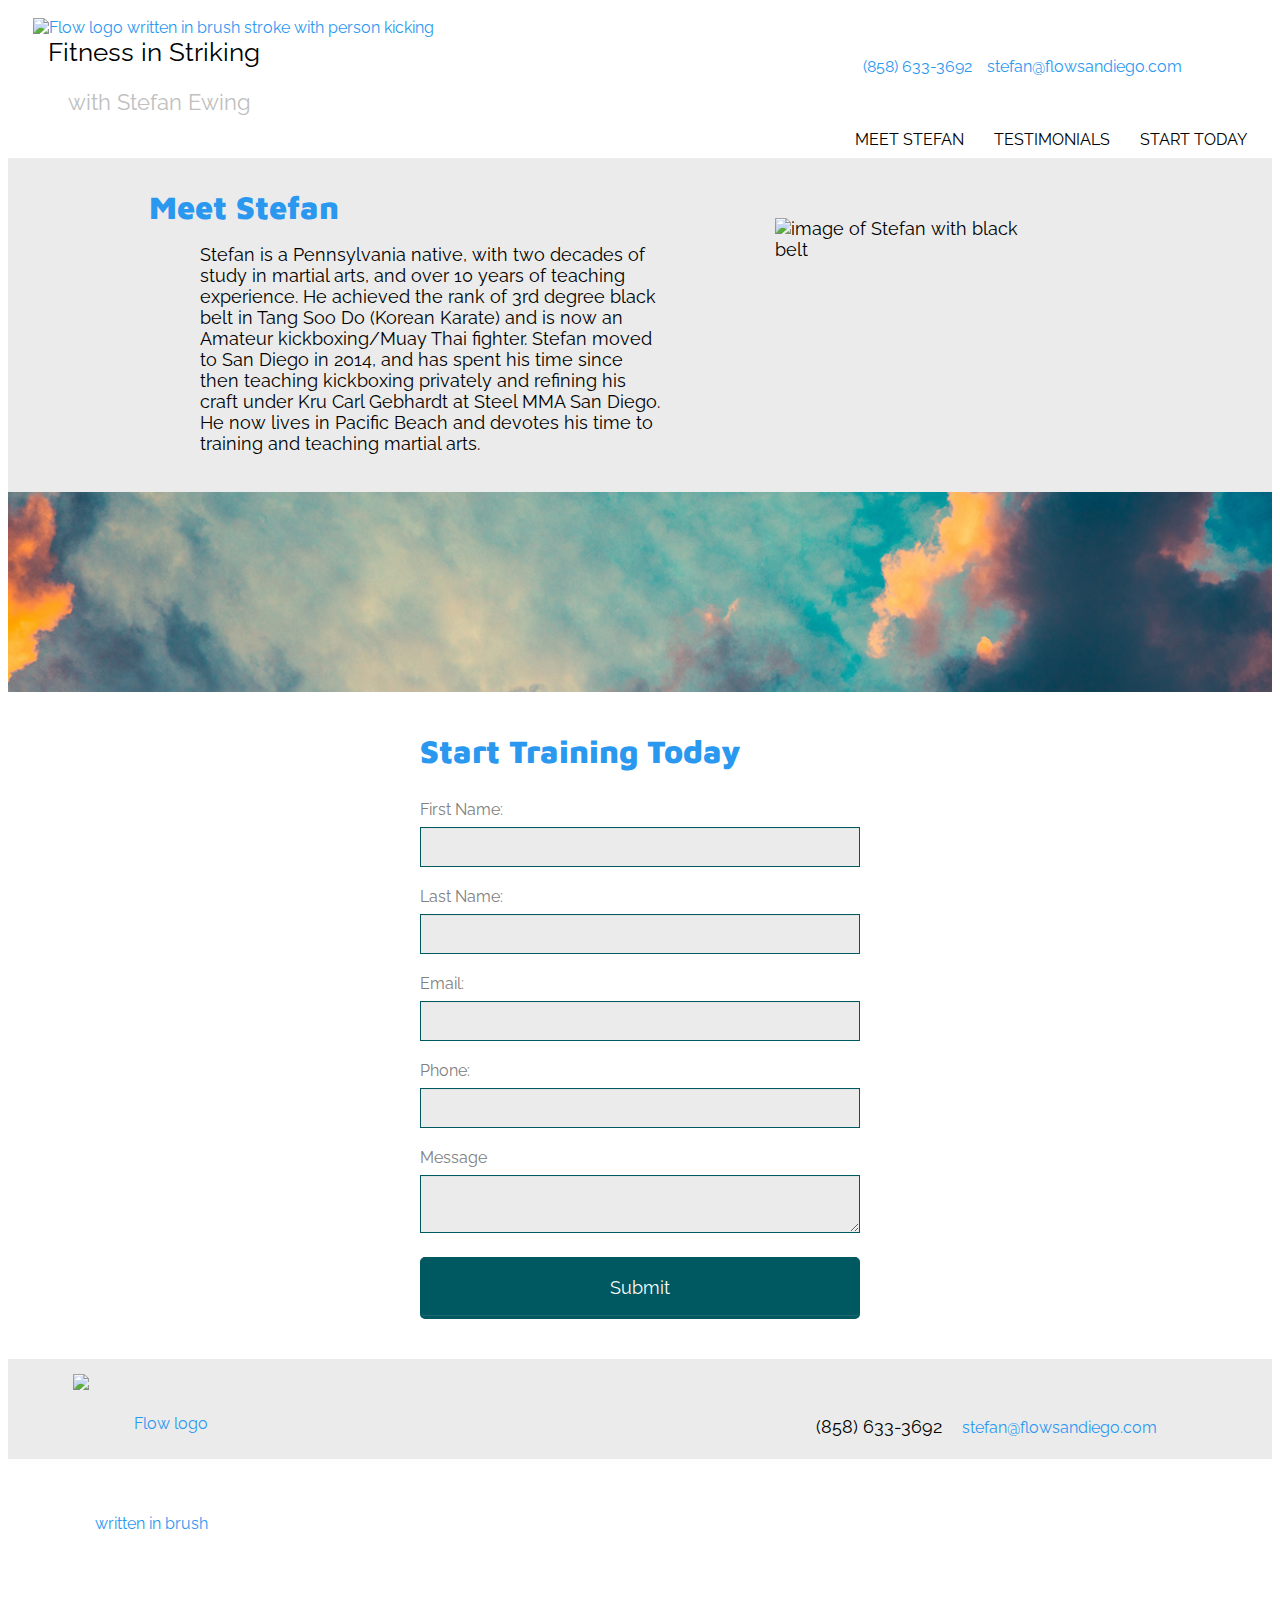
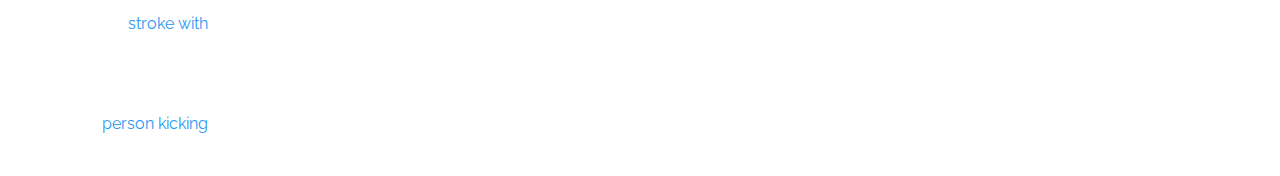
==== meet_stefan.html @ 1689c817 "add updated files" ====
<!doctype html>
<html lang="en-US">
<html>
    <head>
    <link href="https://fonts.googleapis.com/css?family=Maven+Pro:500,900|Raleway:400,500,600" rel="stylesheet">
    <script src="https://use.fontawesome.com/7b4e6e1d6e.js"></script>
    <title>Flow: Meet Stefan | Personal Martial Arts Training | San Deigo</title>
    <meta charset="utf-8"/>
        <meta name ="viewport" content="initial-scale=1.0,width=device-width"/>
        <link rel="stylesheet" href="css/reset.css"/>
        <link rel="stylesheet" href="css/normalize.css"/>
        <link rel="stylesheet" href="css/style.css"/>
    </head>
    <body>
        <div class="tablet_nav_dropdown_background"></div>
        <header>

            <div class="scroll_header" id="scrollHeader">
                <div class="scroll_header_left">
                    <button type="button" class="start_today">Start Training Today</button>
                 </div> <!--end header left-->
                 <div class="scroll_header_right">               
                   
                   <!-- Begin MailChimp Signup Form -->
                   <!-- <div id="mc_embed_signup"> -->
                     <form action="https://directconnectionstraining.us16.list-manage.com/subscribe/post?u=0e68aa7948aa523b3192896d3&amp;id=10de667a09" method="post" id="mc-embedded-subscribe-form" name="mc-embedded-subscribe-form" class="validate" target="_blank" novalidate>
                      <!-- <div id="mc_embed_signup_scroll"> -->
                        <!-- <label for="mce-EMAIL">Subscribe to our mailing list</label> -->
                        <p>Subscribe to my email list:</p>
                                  <input type="email" value="" name="EMAIL" class="email newsletter_email" id="mce-EMAIL" placeholder="email address" id="newsletter_email" required>
                                  <!-- real people should not fill this in and expect good things - do not remove this or risk form bot signups-->
                                  <!-- <div style="position: absolute; left: -5000px;" aria-hidden="true"> -->
                                    <!-- <input type="text" name="b_0e68aa7948aa523b3192896d3_10de667a09" tabindex="-1" value=""> -->
                                  <!-- </div> -->
                                  <!-- <div class="clear"> -->
                                    <input type="submit" value="Subscribe" name="subscribe" id="mc-embedded-subscribe" class="button submit_btn">
                                  <!-- </div> -->
                                <!-- </div> -->
                              </form>
                        <!-- </div> -->
                      <!--End mc_embed_signup-->
                    </div><!--end header right-->
                  </div><!--end scroll_header-->

          <div class="header_grid">
              <a href="flowsandiego.com">
            <div class="main_header">
              <a href="#"><img src="images/flow_logo.png" alt="Flow logo written in brush stroke with person kicking" class="logo_img"></a>
              <h2>Fitness in Striking</h2>
              <h3>with Stefan Ewing</h3>
            </div></a>
            <div class="contact">
              <ul>
                  <li><a href="tel:18586333692">(858) 633-3692</a></li>
                  <li><a href="mailto:stefan@flowsandiego.com">stefan@flowsandiego.com</a><li>
                  <li><a target="_blank" href="https://www.yelp.com/biz/direct-connections-personal-martial-arts-training-san-diego-3?osq=personal+martial+arts"><i class="fa fa-yelp" aria-hidden="true"></i></a></li>
                  <li><a target="_blank" href="https://www.facebook.com/flowfitnessinstriking/"><i class="fa fa-facebook-square" aria-hidden="true"></i></a></li>
                  <li><a target="_blank" href="https://www.instagram.com/flowsandiego/"><i class="fa fa-instagram" aria-hidden="true"></i></a></li>
                </ul>
              </div>
            <div class="nav">
              <ul>
                <li><a href="http://www.flowsandiego.com/meet_stefan">Meet Stefan</a></li>
                <li><a href="http://www.flowsandiego.com/testimonials">Testimonials</a></li>
                <li><a href="#" class="start_today">Start Today</a></li>
              </ul>
            </div>
            <div class="tablet_nav">
              <li><a target="_blank" href="https://www.yelp.com/biz/direct-connections-personal-martial-arts-training-san-diego-3?osq=personal+martial+arts"><i class="fa fa-yelp" aria-hidden="true"></i></a></li>
              <li><a target="_blank" href="https://www.facebook.com/flowfitnessinstriking/"><i class="fa fa-facebook-square" aria-hidden="true"></i></a></li>
              <li><a target="_blank" href="https://www.instagram.com/flowsandiego/"><i class="fa fa-instagram" aria-hidden="true"></i></a></li>
              <li class="menu_bars"><a href="#"><i class="fa fa-bars" id="menuBtn" aria-hidden="true"></i></a></li>
            </div><!--end tablet_nav-->
          </div> <!-- end div grid -->
        </header>
                    <div class="tablet_nav_dropdown" id="tabletNavDropdown">
                      <ul>
                        <li><a href="http://www.flowsandiego.com/meet_stefan">Meet Stefan</a></li>
                        <li><a href="http://www.flowsandiego.com/testimonials">Testimonials</a></li>
                        <li><a href="#" class="start_today">Start Today</a></li>
                      </ul>
                    </div><!--nav dropdown end -->

            <div class="bio_grid">
                <div class="bio">
                    <h1>Meet Stefan</h1>
                    <div class="bio_container">
                    <p>
                        Stefan is a Pennsylvania native, with two decades of study in martial arts, 
                        and over 10 years of teaching experience. He achieved the rank of 3rd degree 
                        black belt in Tang Soo Do (Korean Karate) and  is now an Amateur kickboxing/Muay 
                        Thai fighter. Stefan moved to San Diego in 2014, and has spent his time since then
                         teaching kickboxing privately and refining his craft under Kru Carl 
                        Gebhardt at Steel MMA San Diego. He now lives in Pacific Beach and devotes 
                        his time to training and teaching martial arts.
                    </p>
                    </div>
                </div>
                <div class="bio_photo">
                    <img src="images/stefan_crop.jpg" alt="image of Stefan with black belt">
                </div>

            </div>        

            <!-- <div class="slideshow" id="mainContent">
              <ul class="slideshow_slides">
                  <li style="background-image:url('images/stefan_1.jpg')"></li>
                  <li style="background-image:url('images/stefan_1.jpg')"></li>
                  <li style="background-image:url('images/stefan_1.jpg')"></li>
              </ul>
              <ul class="slideshow_controls">
                  <li class="active">Special Offers</li>
                  <li>2018 Forester</li>
                  <li>Awards</li>
              </ul>
           </div> -->

                    <div class="row row_banner">

                    </div><!--end row-->
              
                    <form name="contact" data-netlify="true">
                      <h1 class="start_today_header">Start Training Today</h1>
                        <label for='first_name'>First Name:</label>
                        <input type="text" id="first_name" name="first_name">
              
                        <label for='last_name'>Last Name:</label>
                        <input type="text" id="last_name" name="last_name">
              
                        <label for='email'>Email:</label>
                        <input type="email" id="email" name="user_email">
              
                        <label for='phone'>Phone:</label>
                        <input type="number" id="number" name="user_number">
              
                        <label for="comment">Message</label>
                        <textarea id="comment" name="user_comment"></textarea>
                        <button type="submit" class="submit">Submit</button>
                     </form>
              
                     <footer>
                       <div class="large_footer">
                         <ul>
                           <a href="http://www.flowsandiego.com/"><img src="images/flow_logo_tagline.png" alt="Flow logo written in brush stroke with person kicking" class="logo_img_small"></a>
                             <li><p>(858) 633-3692</p></li>
                             <li><a href="mailto:stefan@flowsandiego.com">stefan@flowsandiego.com</a><li>
                             <li><a target="_blank" href="https://www.yelp.com/biz/direct-connections-personal-martial-arts-training-san-diego-3?osq=personal+martial+arts"><i class="fa fa-yelp" aria-hidden="true"></i></a></li>
                             <li><a target="_blank" href="https://www.facebook.com/flowfitnessinstriking/"><i class="fa fa-facebook-square" aria-hidden="true"></i></a></li>
                             <li><a target="_blank" href="https://www.instagram.com/flowsandiego/"><i class="fa fa-instagram" aria-hidden="true"></i></a></li>
                           </ul>
                         </div>
                         <div class="small_footer">
                           <ul class="footer_ul_icons">
                               <li><a target="_blank" href="https://www.yelp.com/biz/direct-connections-personal-martial-arts-training-san-diego-3?osq=personal+martial+arts"><i class="fa fa-yelp" aria-hidden="true"></i></a></li>
                               <li><a target="_blank" href="https://www.facebook.com/flowfitnessinstriking/"><i class="fa fa-facebook-square" aria-hidden="true"></i></a></li>
                               <li><a target="_blank" href="https://www.instagram.com/flowsandiego/"><i class="fa fa-instagram" aria-hidden="true"></i></a></li>
                             </ul>
                             <ul class="footer_ul_contact">
                               <li><a href="tel:18586333692">(858) 633-3692</a></li>
                               <li><a href="mailto:stefan@flowsandiego.com">stefan@flowsandiego.com</a><li>
                                 <a href="http://www.flowsandiego.com/"><img src="images/flow_logo_tagline.png" alt="Flow logo written in brush stroke with person kicking" class="logo_img_small"></a>
                             </ul>
                         </div>
                     </footer>
              
              
                     <script src="https://ajax.googleapis.com/ajax/libs/jquery/3.2.1/jquery.min.js"></script>
                       <script src="js/main.js"></script>
<!-- <script>
  //Slideshow on Meet Stefan page

var slideshowCount = 0;

$(".slideshow_slides li:eq(0)").show();
$(".slideshow_controls li:eq(0)").addClass("active");
    
    function slideshowIntervalCount(){
            if (slideshowCount >= 2){
                slideshowCount = 0;
            } else { 
                slideshowCount++;
            }
        changeSlide(slideshowCount);
    } 
    
    function changeSlide(slideNum){
        console.log("changing slides");
            //reset- turn all off
        $(".slideshow_slides li").hide();
        $(".slideshow_controls li").removeClass("active");
            //show the correct one
        $(".slideshow_slides li:eq("+slideNum+")").show();
         $(".slideshow_controls li:eq("+slideNum+")").addClass("active");
    } //changeSlide function end
    
    $(".slideshow_controls li").click(function( ){
        console.log ("dot dot dot!")
        const dotIndex = $(this).index();
        slideshowCount = dotIndex;
        //console.log(dotIndex);
        changeSlide(dotIndex);
        clearInterval(interval);
    }); //click method end
    
     const interval = setInterval(slideshowIntervalCount, 5000);
</script> -->


                  </body>
              
              </html>
---- css/style.css ----
h1 {
  font-family: "Maven Pro", sans-serif;
  font-weight: 900;
  color: #2b98f0;
  margin: 10px;
}

@media (min-width: 992px) {
  h1 {
    font-size: 32px;
  }
}

@media (min-width: 700px) and (max-width: 991px) {
  h1 {
    font-size: 30px;
  }
}

@media (min-width: 300px) and (max-width: 699px) {
  h1 {
    font-size: 26px;
  }
}

h2 {
  font-family: "Raleway", sans-serif;
  font-weight: 400;
  color: 900;
  margin: 10px;
}

@media (min-width: 992px) {
  h2 {
    font-size: 26px;
  }
}

@media (min-width: 700px) and (max-width: 991px) {
  h2 {
    font-size: 26px;
  }
}

@media (min-width: 300px) and (max-width: 699px) {
  h2 {
    font-size: 20px;
  }
}

h3 {
  font-family: "Raleway", sans-serif;
  font-weight: 400;
  font-size: 22px;
  color: #c0c0c0;
}

@media (min-width: 300px) and (max-width: 699px) {
  h3 {
    font-size: 18px;
  }
}

p {
  font-family: "Raleway", sans-serif;
  font-weight: 400;
  font-size: 18px;
}

.contact p {
  color: #808080;
  font-size: 16px;
}

a {
  font-family: "Raleway", sans-serif;
  font-weight: 400;
  color: #2b98f0;
  font-size: 16px;
  text-decoration: none;
}

.fa {
  color: #fca90b;
  font-size: 26px;
}

.light {
  color: #808080;
  font-size: 14px;
}

body {
  font-family: "Raleway", sans-serif;
  font-weight: 400;
  font-size: 18px;
  color: 900;
  background: white;
}

.scroll_header {
  background-color: #2b98f0;
  height: 50px;
  width: 100vw;
  color: white;
  z-index: 200;
  display: none;
}

.scroll_header p {
  display: inline-block;
  line-height: 50px;
  font-size: 16px;
}

.scroll_header_left {
  text-align: left;
  margin-left: 50px;
  height: 100%;
  display: inline-block;
}

@media (min-width: 700px) and (max-width: 991px) {
  .scroll_header_left {
    display: none;
  }
}

.scroll_header_right {
  text-align: right;
  margin-right: 50px;
  height: 100%;
  display: inline-block;
  float: right;
  padding-right: 20px;
}

@media (min-width: 300px) and (max-width: 699px) {
  .scroll_header_right {
    display: none;
  }
}

.sticky {
  position: fixed;
  top: 0;
  width: 100%;
  display: inline;
}

.sticky + .content {
  padding-top: 102px;
}

.header_grid {
  display: -ms-grid;
  display: grid;
  -ms-grid-columns: 1fr 1fr;
  grid-template-columns: 1fr 1fr;
  -ms-grid-rows: 75px 75px;
  grid-template-rows: 75px 75px;
}

@media (min-width: 992px) {
  .header_grid {
    grid-template-areas: "mainheader contact" "mainheader nav";
  }
}

@media (min-width: 700px) and (max-width: 991px) {
  .header_grid {
    grid-template-areas: "mainheader tabletnav" "mainheader .";
  }
}

@media (min-width: 300px) and (max-width: 699px) {
  .header_grid {
    -ms-grid-rows: 150px 50px;
    -ms-grid-columns: 300px 1px;
    grid-template-rows: 100px 100px;
    grid-template-areas: "mainheader mainheader" "tabletnav tabletnav";
  }
}

.main_header {
  -ms-grid-column: 1;
  -ms-grid-row: 1;
  grid-area: mainheader;
}

@media (min-width: 300px) and (max-width: 699px) {
  .main_header {
    text-align: center;
  }
}

.logo_img {
  width: 200px;
  padding-left: 25px;
  padding-top: 10px;
}

@media (min-width: 300px) and (max-width: 699px) {
  .logo_img {
    width: 150px;
    padding-left: 0;
  }
}

.main_header h2 {
  margin: 0 0 0 40px;
}

.main_header h3 {
  margin-left: 60px;
}

.contact {
  -ms-grid-column: 2;
  -ms-grid-row: 1;
  grid-area: contact;
  text-align: right;
  height: 100%;
  line-height: 75px;
}

.contact li, .tablet_nav li {
  display: inline-block;
  margin-right: 10px;
}

.fa {
  padding: 5px;
}

.nav {
  -ms-grid-column: 2;
  -ms-grid-row: 2;
  grid-area: nav;
  text-align: right;
  line-height: 75px;
}

.nav li {
  text-transform: uppercase;
  display: inline-block;
  margin-right: 25px;
}

.nav a {
  color: black;
}

.nav a:hover {
  color: #2b98f0;
}

@media (min-width: 300px) and (max-width: 699px) {
  .nav, .contact {
    display: none;
  }
}

@media (min-width: 700px) and (max-width: 991px) {
  .nav, .contact {
    display: none;
  }
}

.tablet_nav {
  -ms-grid-column: 1;
  -ms-grid-row: 1;
  grid-area: tabletnav;
  text-align: right;
  align-self: end;
}

@media (min-width: 992px) {
  .tablet_nav {
    display: none;
  }
}

@media (min-width: 300px) and (max-width: 699px) {
  .tablet_nav {
    text-align: center;
    align-self: center;
    -ms-grid-column: 1;
    -ms-grid-row: 2;
  }
}

.tablet_nav_dropdown {
  width: 150px;
  height: auto;
  background-color: white;
  position: absolute;
  top: 80px;
  right: 10px;
  z-index: 500;
  box-shadow: 1px 1px 4px #808080;
  border-radius: 3px;
  display: none;
  float: right;
}

@media (min-width: 300px) and (max-width: 699px) {
  .tablet_nav_dropdown {
    top: 180px;
    right: 30px;
  }
}

.tablet_nav_dropdown li {
  padding: 15px;
}

.tablet_nav_dropdown ul {
  text-align: left;
  margin: 10px 0 10px 10px;
}

.tablet_nav_dropdown_background {
  z-index: 499;
  width: 100vw;
  height: 100vh;
  position: fixed;
  top: 0;
  left: 0;
  display: none;
}

.showcase_grid {
  display: -ms-grid;
  display: grid;
  margin: auto;
  margin-top: 20px;
  margin-bottom: 20px;
  grid-auto-rows: auto;
  grid-gap: 10px;
  grid-template-areas: "video1 video2";
  justify-content: center;
}

@media (min-width: 992px) {
  .showcase_grid {
    -ms-grid-columns: 500px 500px;
    grid-template-columns: 500px 500px;
    width: 1010px;
  }
}

@media (min-width: 700px) and (max-width: 991px) {
  .showcase_grid {
    -ms-grid-columns: 345px 345px;
    grid-template-columns: 345px 345px;
    width: 700px;
  }
}

@media (min-width: 300px) and (max-width: 699px) {
  .showcase_grid {
    -ms-grid-rows: 300px 300px;
    grid-template-rows: 300px 300px;
    grid-template-areas: "video1" "video2";
    text-align: center;
  }
}

.video_1_box {
  -ms-grid-column: 1;
  -ms-grid-row: 1;
  grid-area: video1;
}

@media (min-width: 300px) and (max-width: 699px) {
  .video_1_box {
    -ms-grid-row: 1;
    -ms-grid-column: 1;
  }
}

.video_2_box {
  -ms-grid-column: 2;
  -ms-grid-row: 1;
  grid-area: video2;
}

@media (min-width: 300px) and (max-width: 699px) {
  .video_2_box {
    -ms-grid-row: 2;
    -ms-grid-column: 1;
  }
}

.video1 {
  width: 500px;
  height: 500px;
}

@media (min-width: 700px) and (max-width: 991px) {
  .video1 {
    width: 345px;
    height: 345px;
  }
}

@media (min-width: 300px) and (max-width: 699px) {
  .video1 {
    width: 300px;
    height: 300px;
  }
}

.video2 {
  width: 500px;
  height: 500px;
}

@media (min-width: 700px) and (max-width: 991px) {
  .video2 {
    width: 345px;
    height: 345px;
  }
}

@media (min-width: 300px) and (max-width: 699px) {
  .video2 {
    width: 300px;
    height: 300px;
  }
}

.main_content {
  background-color: #ebebeb;
}

.main_row {
  width: 75vw;
  margin: auto;
  padding-top: 40px;
  padding-bottom: 40px;
}

.main_row h2 {
  padding-left: 25px;
}

.main_grid {
  width: 50%;
  margin: auto;
  display: -ms-grid;
  display: grid;
  -ms-grid-columns: 240px 240px;
  grid-template-columns: 240px 240px;
  -ms-grid-rows: 1fr 1fr 1fr;
  grid-template-rows: 1fr 1fr 1fr;
  justify-content: center;
  padding-bottom: 75px;
}

@media (min-width: 300px) and (max-width: 699px) {
  .main_grid {
    -ms-grid-columns: 240px;
    grid-template-columns: 240px;
    -ms-grid-rows: 240px 125px 240px 125px 240px 125px;
    grid-template-rows: auto;
    grid-template-areas: "row-1" "row-2" "row-3" "row-4" "row-5" "row-6";
  }
}

.item1 {
  -ms-grid-column: 1;
  -ms-grid-row: 1;
}

.item2 {
  -ms-grid-column: 2;
  -ms-grid-row: 1;
}

.item3 {
  -ms-grid-column: 1;
  -ms-grid-row: 2;
}

.item4 {
  -ms-grid-column: 2;
  -ms-grid-row: 2;
}

.item5 {
  -ms-grid-column: 1;
  -ms-grid-row: 3;
}

.item6 {
  -ms-grid-column: 2;
  -ms-grid-row: 3;
}

@media (min-width: 300px) and (max-width: 699px) {
  .item1 {
    grid-area: row-1;
    -ms-grid-column: 1;
    -ms-grid-row: 1;
  }
  .item2 {
    grid-area: row-2;
    -ms-grid-column: 1;
    -ms-grid-row: 2;
  }
  .item3 {
    grid-area: row-4;
    -ms-grid-column: 1;
    -ms-grid-row: 4;
  }
  .item4 {
    grid-area: row-3;
    -ms-grid-column: 1;
    -ms-grid-row: 3;
  }
  .item5 {
    grid-area: row-5;
    -ms-grid-column: 1;
    -ms-grid-row: 5;
  }
  .item6 {
    grid-area: row-6;
    -ms-grid-column: 1;
    -ms-grid-row: 6;
  }
}

.image_1 {
  height: 240px;
  width: 240px;
  background: linear-gradient(to bottom, rgba(43, 152, 240, 0.6), rgba(43, 152, 240, 0)), url("../images/beach_training2.jpg");
}

.image_2 {
  height: 240px;
  width: 240px;
  background: linear-gradient(to bottom, rgba(43, 152, 240, 0.6), rgba(43, 152, 240, 0)), url("../images/garage_training2.jpg");
}

.image_3 {
  height: 240px;
  width: 240px;
  background: linear-gradient(to bottom, rgba(43, 152, 240, 0.6), rgba(43, 152, 240, 0)), url("../images/gloves2.jpg");
}

.image_marker {
  height: 120px;
  background-color: #fca90b;
  width: 16px;
  top: 50%;
  margin-top: -50px;
  z-index: 100;
}

.image_marker_left {
  left: -16px;
  position: absolute;
}

.image_marker_right {
  right: -16px;
  position: absolute;
}

.item {
  position: relative;
}

@media (min-width: 700px) and (max-width: 991px) {
  .item_textbox_right {
    width: 220px;
    height: 240px;
    margin-left: 20px;
    display: flex;
    justify-content: center;
    flex-direction: column;
  }
}

@media (min-width: 992px) {
  .item_textbox_right {
    width: 220px;
    height: 240px;
    margin-left: 20px;
    display: flex;
    justify-content: center;
    flex-direction: column;
  }
}

@media (min-width: 300px) and (max-width: 699px) {
  .item_textbox_right {
    text-align: center;
    justify-content: flex-start;
    margin: 30px 0 40px 0;
    margin-right: 0;
  }
}

@media (min-width: 700px) and (max-width: 991px) {
  .item_textbox_left {
    margin-right: 20px;
    width: 220px;
    height: 240px;
    text-align: right;
    display: flex;
    justify-content: center;
    flex-direction: column;
  }
}

@media (min-width: 992px) {
  .item_textbox_left {
    margin-right: 20px;
    width: 220px;
    height: 240px;
    text-align: right;
    display: flex;
    justify-content: center;
    flex-direction: column;
  }
}

@media (min-width: 300px) and (max-width: 699px) {
  .item_textbox_left {
    text-align: center;
    justify-content: flex-start;
    margin: 30px 0 40px 0;
    margin-right: 0;
  }
}

.row_testimonial {
  display: flex;
  justify-content: center;
  padding-bottom: 50px;
}

.textbox_testimonial {
  width: 50%;
  text-align: center;
}

.textbox_testimonial_link {
  margin-top: 15px;
  text-transform: uppercase;
}

.row_banner {
  height: 200px;
  background-image: url("../images/jason-wong-351890-banner.jpg");
  background-size: cover;
  background-position: center center;
  margin-bottom: 30px;
}

footer {
  background-color: #ebebeb;
  height: 100px;
}

.logo_img_small {
  width: 160px;
  padding-left: 25px;
  padding-top: 15px;
  float: left;
}

@media (min-width: 300px) and (max-width: 699px) {
  .logo_img_small {
    padding: 20px;
    float: none;
  }
}

.large_footer {
  text-align: right;
  height: 100%;
  line-height: 100px;
  display: block;
}

@media (min-width: 300px) and (max-width: 699px) {
  .large_footer {
    display: none;
  }
}

.large_footer li {
  display: inline-block;
  margin-right: 15px;
}

.small_footer {
  height: auto;
  background-color: #ebebeb;
}

@media (min-width: 700px) and (max-width: 991px) {
  .small_footer {
    display: none;
  }
}

@media (min-width: 992px) {
  .small_footer {
    display: none;
  }
}

.footer_ul_icons {
  display: flex;
  flex-direction: row;
  justify-content: center;
  margin-top: 15px;
}

.footer_ul_icons li {
  padding: 10px;
}

.footer_ul_contact {
  text-align: center;
}

.footer_ul_contact li {
  margin-top: 20px;
}

.testimonials_container {
  text-align: center;
  padding-top: 40px;
  padding-bottom: 40px;
  background-color: #ebebeb;
}

*, *:before, *:after {
  -moz-box-sizing: border-box;
  -webkit-box-sizing: border-box;
  box-sizing: border-box;
}

form {
  max-width: 400px;
  margin: 20px auto;
  padding: 10px 20px;
  border-radius: 8px;
}

form h1 {
  margin: 0 0 30px 0;
  text-align: left;
}

input[type="text"],
input[type="password"],
input[type="date"],
input[type="datetime"],
input[type="email"],
input[type="number"],
input[type="search"],
input[type="tel"],
input[type="time"],
input[type="url"],
textarea,
select {
  background: rgba(255, 255, 255, 0.1);
  border: 1px solid #005960;
  font-size: 16px;
  height: auto;
  margin: 0;
  outline: 0;
  padding: 10px;
  width: 100%;
  background-color: #ebebeb;
  color: #8a97a0;
  box-shadow: 0 1px 0 rgba(0, 0, 0, 0.03) inset;
  margin-bottom: 20px;
}

input[type="radio"],
input[type="checkbox"] {
  margin: 0 4px 8px 0;
}

select {
  padding: 6px;
  height: 32px;
  border-radius: 2px;
}

button {
  padding: 19px 39px 18px 39px;
  color: #FFF;
  background-color: #005960;
  font-size: 18px;
  text-align: center;
  font-family: "Raleway", sans-serif;
  border-radius: 5px;
  width: 100%;
  border: 1px solid #005960;
  border-width: 1px 1px 3px;
  box-shadow: 0 -1px 0 rgba(255, 255, 255, 0.1) inset;
  margin-bottom: 10px;
}

button.start_today {
  background-color: #2b98f0;
  font-size: 16px;
  width: 180px;
  height: 30px;
  border: 1px solid white;
  display: inline-block;
  padding: 0;
  margin-top: 10px;
}

form.validate {
  margin: 0;
  padding: 0;
  max-width: 800px;
}

input.newsletter_email {
  display: inline-block;
  width: 180px;
  border: 1px solid white;
  border-radius: 5px;
  height: 30px;
  padding: 0;
}

.submit_btn {
  width: 100px;
  height: 30px;
  font-size: 16px;
  background-color: #2b98f0;
  color: white;
  border: 1px solid white;
  border-radius: 5px;
  display: inline-block;
}

fieldset {
  margin-bottom: 30px;
  border: none;
}

legend {
  font-size: 1.4em;
  margin-bottom: 10px;
}

label {
  display: block;
  margin-bottom: 8px;
  font-family: "Raleway", sans-serif;
  font-size: 16px;
  color: #808080;
}

label.light {
  font-weight: 300;
  display: inline;
}

.number {
  background-color: #5fcf80;
  color: #fff;
  height: 30px;
  width: 30px;
  display: inline-block;
  font-size: 0.8em;
  margin-right: 4px;
  line-height: 30px;
  text-align: center;
  text-shadow: 0 1px 0 rgba(255, 255, 255, 0.2);
  border-radius: 100%;
}

@media screen and (min-width: 480px) {
  form {
    max-width: 480px;
  }
}

/* video button style */
.bio_grid {
  background-color: #ebebeb;
  display: -ms-grid;
  display: grid;
  margin: auto;
  padding-top: 20px;
  padding-bottom: 20px;
  grid-auto-rows: auto;
  grid-gap: 10px;
  grid-template-areas: "bio photo";
  justify-content: center;
  -ms-grid-columns: 4fr 3fr;
  grid-template-columns: 4fr 3fr;
}

@media (min-width: 300px) and (max-width: 699px) {
  .bio_grid {
    -ms-grid-rows: 400px 250px;
    -ms-grid-columns: 300px;
    grid-template-rows: 400px 350px;
    grid-template-columns: 300px;
    grid-template-areas: "bio" "photo";
    text-align: center;
  }
}

.bio {
  grid-area: bio;
  -ms-grid-column: 1;
  -ms-grid-row: 1;
}

@media (min-width: 300px) and (max-width: 699px) {
  .bio {
    -ms-grid-column: 1;
    -ms-grid-row: 1;
  }
}

.bio h1 {
  margin-left: 11vw;
}

.bio_container {
  margin-left: 15vw;
  margin-right: 5vw;
}

@media (min-width: 300px) and (max-width: 699px) {
  .bio_container {
    margin-left: 5vw;
  }
}

.bio_photo {
  grid-area: photo;
  -ms-grid-column: 2;
  -ms-grid-row: 1;
}

@media (min-width: 300px) and (max-width: 699px) {
  .bio_photo {
    -ms-grid-column: 1;
    -ms-grid-row: 2;
  }
}

.bio_photo img {
  margin: 40px;
  max-width: 265px;
}

@media (min-width: 300px) and (max-width: 699px) {
  .bio_photo img {
    margin: 0;
  }
}

.slideshow {
  margin: 80px auto;
  position: relative;
  width: 520px;
  height: 347px;
  padding: 10px;
  box-shadow: 0 0 20px rgba(0, 0, 0, 0.4);
}

.slideshow_slides li {
  height: 100%;
  background-size: cover;
  background-position: center center;
  display: none;
  text-align: center;
}

.slideshow_controls {
  width: 100%;
  position: absolute;
  left: 0;
  bottom: 120px;
  text-align: center;
}

.slideshow_controls li {
  display: inline-block;
  margin: 0 20px;
  cursor: pointer;
  color: white;
  opacity: 0.5;
  font-family: Arial;
  font-size: 14px;
  text-transform: uppercase;
  font-weight: bold;
  letter-spacing: 1.2px;
  text-shadow: 1px 1px rgba(0, 0, 0, 0.35);
}

.slideshow_controls li.active {
  opacity: 1;
}
/*# sourceMappingURL=style.css.map */
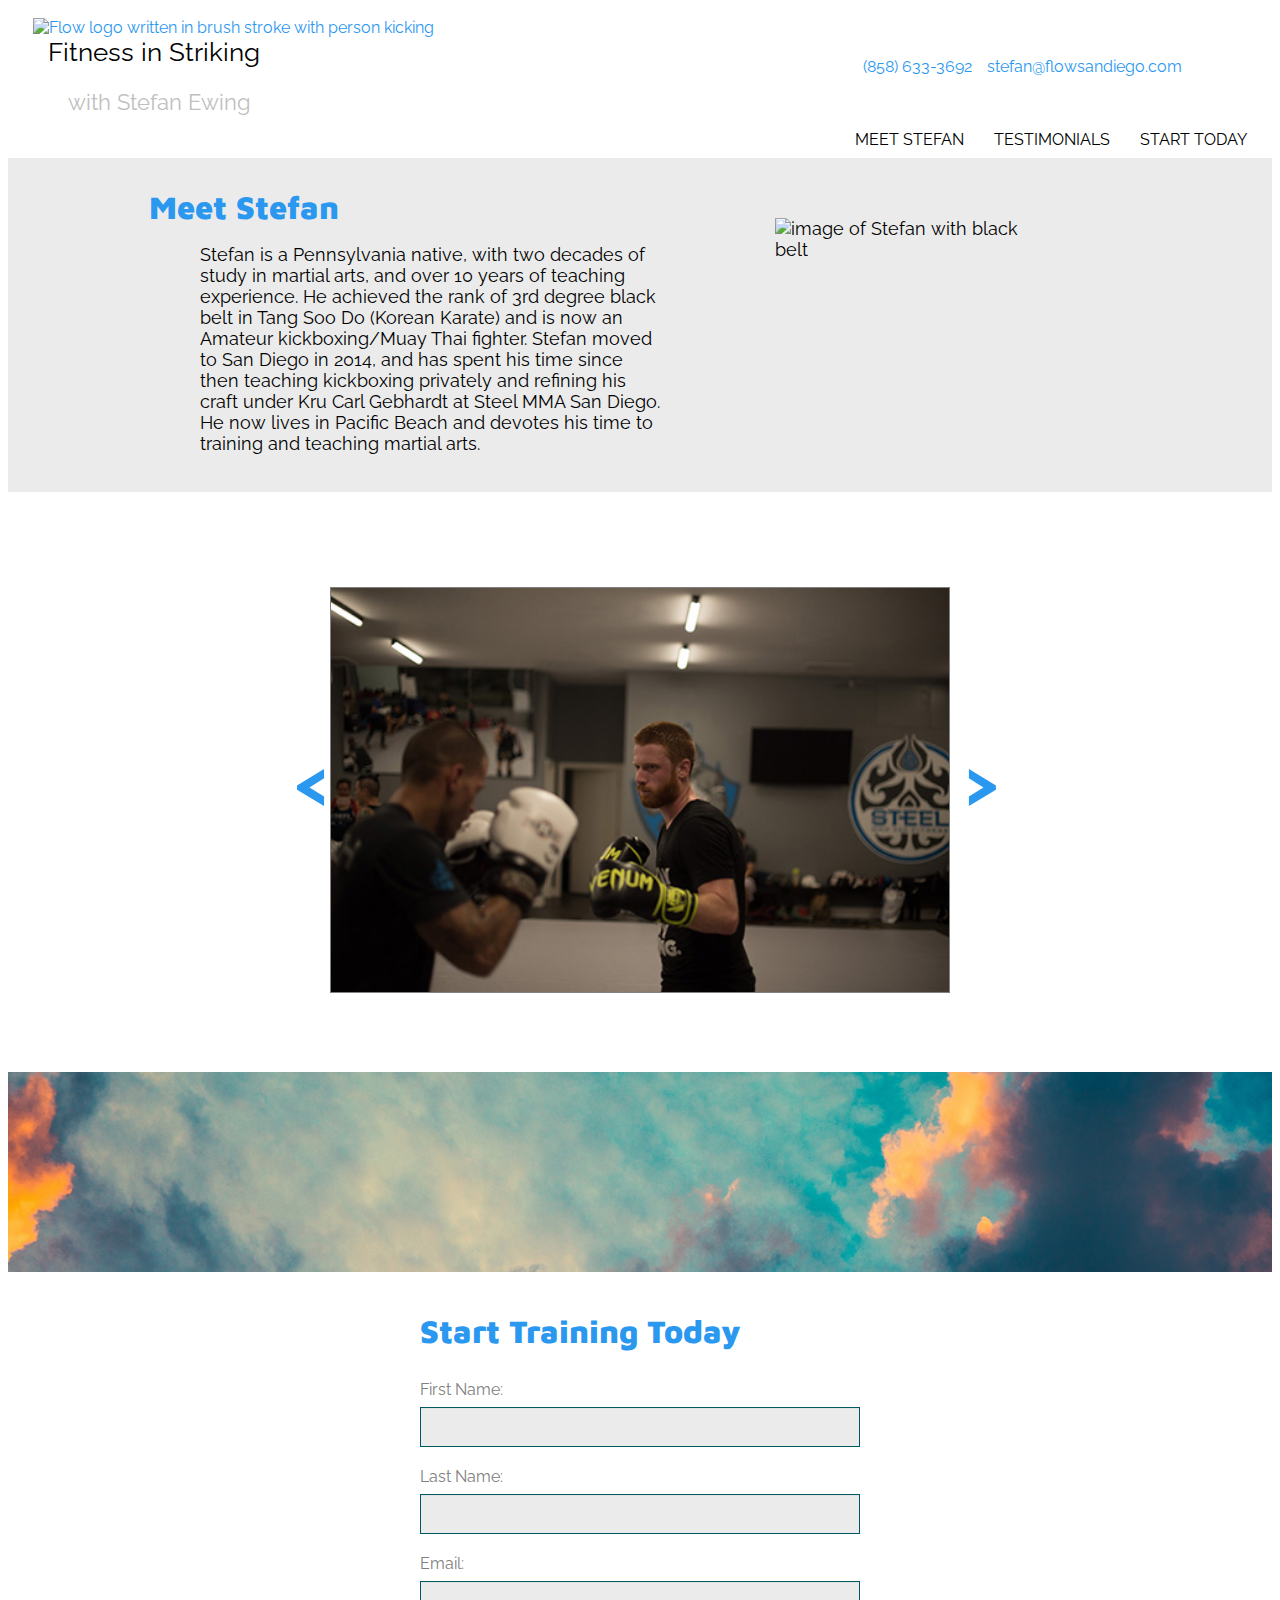
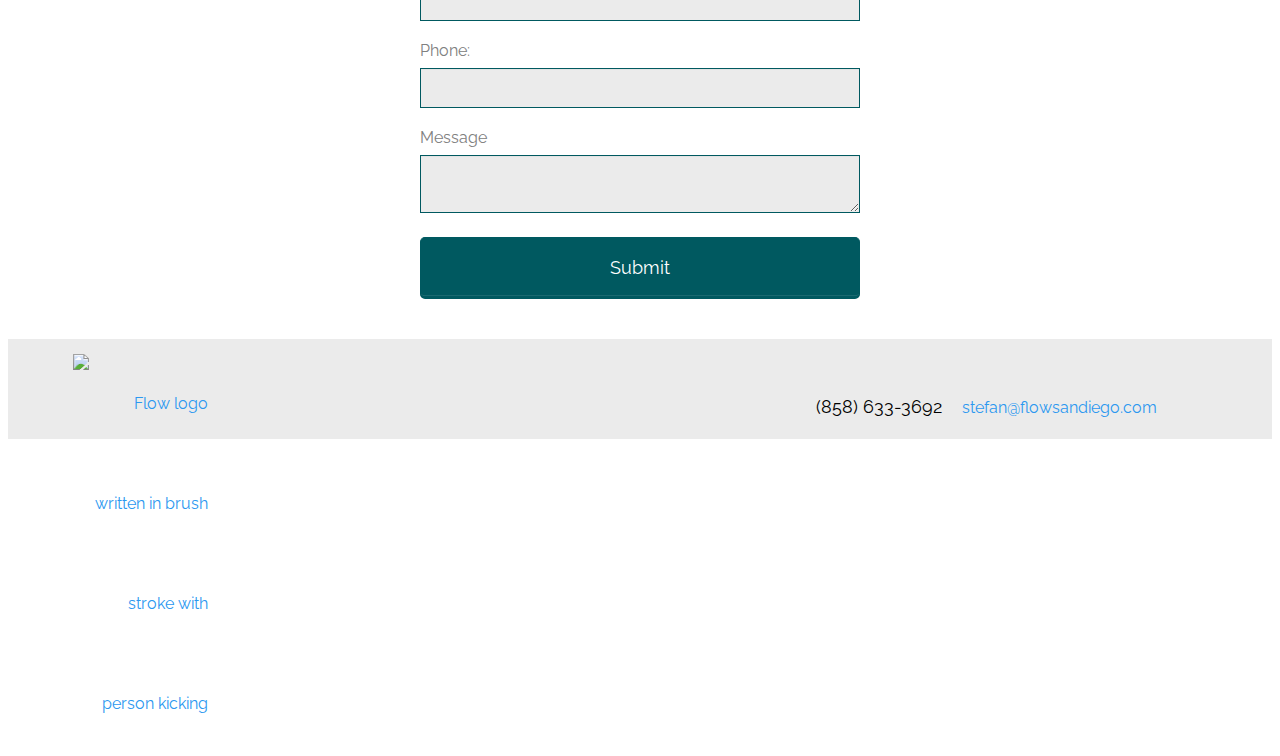
==== commit 2791fafc: "add updated files--cleaned up JS" ====
--- a/meet_stefan.html
+++ b/meet_stefan.html
@@ -2,10 +2,13 @@
 <html lang="en-US">
 <html>
     <head>
-    <link href="https://fonts.googleapis.com/css?family=Maven+Pro:500,900|Raleway:400,500,600" rel="stylesheet">
-    <script src="https://use.fontawesome.com/7b4e6e1d6e.js"></script>
-    <title>Flow: Meet Stefan | Personal Martial Arts Training | San Deigo</title>
-    <meta charset="utf-8"/>
+        <link href="https://fonts.googleapis.com/css?family=Maven+Pro:500,900|Raleway:400,500,600" rel="stylesheet">
+        <script src="https://use.fontawesome.com/7b4e6e1d6e.js"></script>
+        <title>Flow: Meet Stefan | Personal Martial Arts Training | San Deigo</title>
+        <meta charset="utf-8"/>
+        <meta name="description" content="Flow Fitness in Striking specializes in martial arts personal training in San Deigo. 
+        The instructor will meet you where and when you want and craft lessons to your needs. 
+        Start training today."/>
         <meta name ="viewport" content="initial-scale=1.0,width=device-width"/>
         <link rel="stylesheet" href="css/reset.css"/>
         <link rel="stylesheet" href="css/normalize.css"/>
@@ -15,40 +18,12 @@
         <div class="tablet_nav_dropdown_background"></div>
         <header>
 
-            <div class="scroll_header" id="scrollHeader">
-                <div class="scroll_header_left">
-                    <button type="button" class="start_today">Start Training Today</button>
-                 </div> <!--end header left-->
-                 <div class="scroll_header_right">               
-                   
-                   <!-- Begin MailChimp Signup Form -->
-                   <!-- <div id="mc_embed_signup"> -->
-                     <form action="https://directconnectionstraining.us16.list-manage.com/subscribe/post?u=0e68aa7948aa523b3192896d3&amp;id=10de667a09" method="post" id="mc-embedded-subscribe-form" name="mc-embedded-subscribe-form" class="validate" target="_blank" novalidate>
-                      <!-- <div id="mc_embed_signup_scroll"> -->
-                        <!-- <label for="mce-EMAIL">Subscribe to our mailing list</label> -->
-                        <p>Subscribe to my email list:</p>
-                                  <input type="email" value="" name="EMAIL" class="email newsletter_email" id="mce-EMAIL" placeholder="email address" id="newsletter_email" required>
-                                  <!-- real people should not fill this in and expect good things - do not remove this or risk form bot signups-->
-                                  <!-- <div style="position: absolute; left: -5000px;" aria-hidden="true"> -->
-                                    <!-- <input type="text" name="b_0e68aa7948aa523b3192896d3_10de667a09" tabindex="-1" value=""> -->
-                                  <!-- </div> -->
-                                  <!-- <div class="clear"> -->
-                                    <input type="submit" value="Subscribe" name="subscribe" id="mc-embedded-subscribe" class="button submit_btn">
-                                  <!-- </div> -->
-                                <!-- </div> -->
-                              </form>
-                        <!-- </div> -->
-                      <!--End mc_embed_signup-->
-                    </div><!--end header right-->
-                  </div><!--end scroll_header-->
-
           <div class="header_grid">
-              <a href="flowsandiego.com">
             <div class="main_header">
-              <a href="#"><img src="images/flow_logo.png" alt="Flow logo written in brush stroke with person kicking" class="logo_img"></a>
+              <a href="http://www.flowsandiego.com"><img src="images/flow_logo.png" alt="Flow logo written in brush stroke with person kicking" class="logo_img"></a>
               <h2>Fitness in Striking</h2>
               <h3>with Stefan Ewing</h3>
-            </div></a>
+            </div>
             <div class="contact">
               <ul>
                   <li><a href="tel:18586333692">(858) 633-3692</a></li>
@@ -102,18 +77,18 @@
 
             </div>        
 
-            <!-- <div class="slideshow" id="mainContent">
-              <ul class="slideshow_slides">
-                  <li style="background-image:url('images/stefan_1.jpg')"></li>
-                  <li style="background-image:url('images/stefan_1.jpg')"></li>
-                  <li style="background-image:url('images/stefan_1.jpg')"></li>
-              </ul>
-              <ul class="slideshow_controls">
-                  <li class="active">Special Offers</li>
-                  <li>2018 Forester</li>
-                  <li>Awards</li>
-              </ul>
-           </div> -->
+            <div class=slideshow_container>
+              <a href="#!" class="arrowL arrow">&lt;</a>
+              <div id="slideshow">
+                <div><img src="images/stefan_3.jpg"/></div>
+                <div class="hidden"><img src="images/stefan_4.jpg"/></div>
+                <div class="hidden"><img src="images/stefan_1.jpg"/></div>
+                <div class="hidden"><img src="images/group.jpg"/></div>
+                <div class="hidden"><img src="images/group2.jpg"/></div>
+                <div class="hidden"><img src="images/stefan_2.jpg"/></div>
+              </div>
+              <a href="#!" class="arrowR arrow">&gt;</a>
+            </div>
 
                     <div class="row row_banner">
 
@@ -165,45 +140,7 @@
               
               
                      <script src="https://ajax.googleapis.com/ajax/libs/jquery/3.2.1/jquery.min.js"></script>
-                       <script src="js/main.js"></script>
-<!-- <script>
-  //Slideshow on Meet Stefan page
-
-var slideshowCount = 0;
-
-$(".slideshow_slides li:eq(0)").show();
-$(".slideshow_controls li:eq(0)").addClass("active");
-    
-    function slideshowIntervalCount(){
-            if (slideshowCount >= 2){
-                slideshowCount = 0;
-            } else { 
-                slideshowCount++;
-            }
-        changeSlide(slideshowCount);
-    } 
-    
-    function changeSlide(slideNum){
-        console.log("changing slides");
-            //reset- turn all off
-        $(".slideshow_slides li").hide();
-        $(".slideshow_controls li").removeClass("active");
-            //show the correct one
-        $(".slideshow_slides li:eq("+slideNum+")").show();
-         $(".slideshow_controls li:eq("+slideNum+")").addClass("active");
-    } //changeSlide function end
-    
-    $(".slideshow_controls li").click(function( ){
-        console.log ("dot dot dot!")
-        const dotIndex = $(this).index();
-        slideshowCount = dotIndex;
-        //console.log(dotIndex);
-        changeSlide(dotIndex);
-        clearInterval(interval);
-    }); //click method end
-    
-     const interval = setInterval(slideshowIntervalCount, 5000);
-</script> -->
+                       <script src="js/global.js"></script>
 
 
                   </body>
--- a/css/style.css
+++ b/css/style.css
@@ -337,6 +337,8 @@
   display: -ms-grid;
   display: grid;
   margin: auto;
+  padding-top: 5vh;
+  padding-bottom: 5vh;
   margin-top: 20px;
   margin-bottom: 20px;
   grid-auto-rows: auto;
@@ -375,6 +377,7 @@
   -ms-grid-column: 1;
   -ms-grid-row: 1;
   grid-area: video1;
+  position: relative;
 }
 
 @media (min-width: 300px) and (max-width: 699px) {
@@ -388,6 +391,7 @@
   -ms-grid-column: 2;
   -ms-grid-row: 1;
   grid-area: video2;
+  position: relative;
 }
 
 @media (min-width: 300px) and (max-width: 699px) {
@@ -400,6 +404,7 @@
 .video1 {
   width: 500px;
   height: 500px;
+  z-index: 1;
 }
 
 @media (min-width: 700px) and (max-width: 991px) {
@@ -460,7 +465,6 @@
   -ms-grid-rows: 1fr 1fr 1fr;
   grid-template-rows: 1fr 1fr 1fr;
   justify-content: center;
-  padding-bottom: 75px;
 }
 
 @media (min-width: 300px) and (max-width: 699px) {
@@ -748,6 +752,92 @@
   padding-top: 40px;
   padding-bottom: 40px;
   background-color: #ebebeb;
+}
+
+.hidden {
+  display: none;
+}
+
+.slideshow_container {
+  margin: 0;
+  max-width: 750px;
+  margin: 10vh auto 10vh auto;
+  text-align: center;
+}
+
+.slideshow_container > div {
+  display: inline-block;
+}
+
+#slideshow {
+  margin: auto;
+  position: relative;
+  width: 620px;
+  height: 200px;
+}
+
+@media (min-width: 700px) and (max-width: 991px) {
+  #slideshow {
+    width: 520px;
+    height: 167px;
+  }
+}
+
+@media (min-width: 300px) and (max-width: 699px) {
+  #slideshow {
+    width: 75vw;
+    max-width: 300px;
+    margin: auto;
+    height: 180px;
+  }
+}
+
+#slideshow > div {
+  position: absolute;
+  top: 0;
+  left: 0;
+  right: 0;
+  bottom: 0;
+}
+
+#slideshow img {
+  width: 100%;
+  margin: auto;
+  border: solid 1px #808080;
+}
+
+.arrow {
+  width: 40px;
+  font-size: 64px;
+  display: inline-block;
+  color: #2b98f0;
+  text-decoration: none;
+  text-align: center;
+  vertical-align: middle;
+  line-height: 400px;
+  font-weight: bold;
+  padding: 0 10px;
+}
+
+@media (min-width: 300px) and (max-width: 699px) {
+  .arrow {
+    font-size: 32px;
+    line-height: 200px;
+  }
+}
+
+@media (min-width: 300px) and (max-width: 699px) {
+  .arrowL {
+    position: absolute;
+    left: 0;
+  }
+}
+
+@media (min-width: 300px) and (max-width: 699px) {
+  .arrowR {
+    position: absolute;
+    right: 0;
+  }
 }
 
 *, *:before, *:after {
@@ -900,7 +990,89 @@
   }
 }
 
-/* video button style */
+/* mute button style */
+.muteBtn1 {
+  height: 30px;
+  width: 30px;
+  position: absolute;
+  overflow: hidden;
+  display: block;
+  bottom: 12px;
+  left: 12px;
+  opacity: .5;
+  z-index: 99;
+}
+
+.muteBtn1 span {
+  display: block;
+  width: 8px;
+  height: 8px;
+  background: #2b98f0;
+  margin: 11px 0 0 2px;
+}
+
+.muteBtn1 span:after {
+  content: '';
+  position: absolute;
+  width: 0;
+  height: 0;
+  border-style: solid;
+  border-color: transparent #2b98f0 transparent transparent;
+  border-width: 10px 14px 10px 15px;
+  left: -13px;
+  top: 5px;
+}
+
+.muteBtn1 span:before {
+  transform: rotate(45deg);
+  border-radius: 0 50px 0 0;
+  content: '';
+  position: absolute;
+  width: 5px;
+  height: 5px;
+  border-style: double;
+  border-color: #2b98f0;
+  border-width: 7px 7px 0 0;
+  left: 18px;
+  top: 9px;
+  transition: all 0.2s ease-out;
+}
+
+.muteBtn1:hover span:before {
+  transform: scale(0.8) translate(-3px, 0) rotate(42deg);
+}
+
+.muteBtn1.mute span:before {
+  transform: scale(0.5) translate(-15px, 0) rotate(36deg);
+  opacity: 0;
+}
+
+@media (max-width: 991px) {
+  .playBtn {
+    background: none;
+    border: 0;
+    color: #2b98f0;
+    outline: 0;
+    padding: 0;
+    cursor: pointer;
+    display: block;
+    max-width: 50px;
+    position: absolute;
+    left: 50%;
+    bottom: 50%;
+    font-size: 80px;
+    opacity: .5;
+    margin-left: -10%;
+    margin-bottom: -10%;
+  }
+}
+
+@media (min-width: 992px) {
+  .playBtn {
+    display: none;
+  }
+}
+
 .bio_grid {
   background-color: #ebebeb;
   display: -ms-grid;
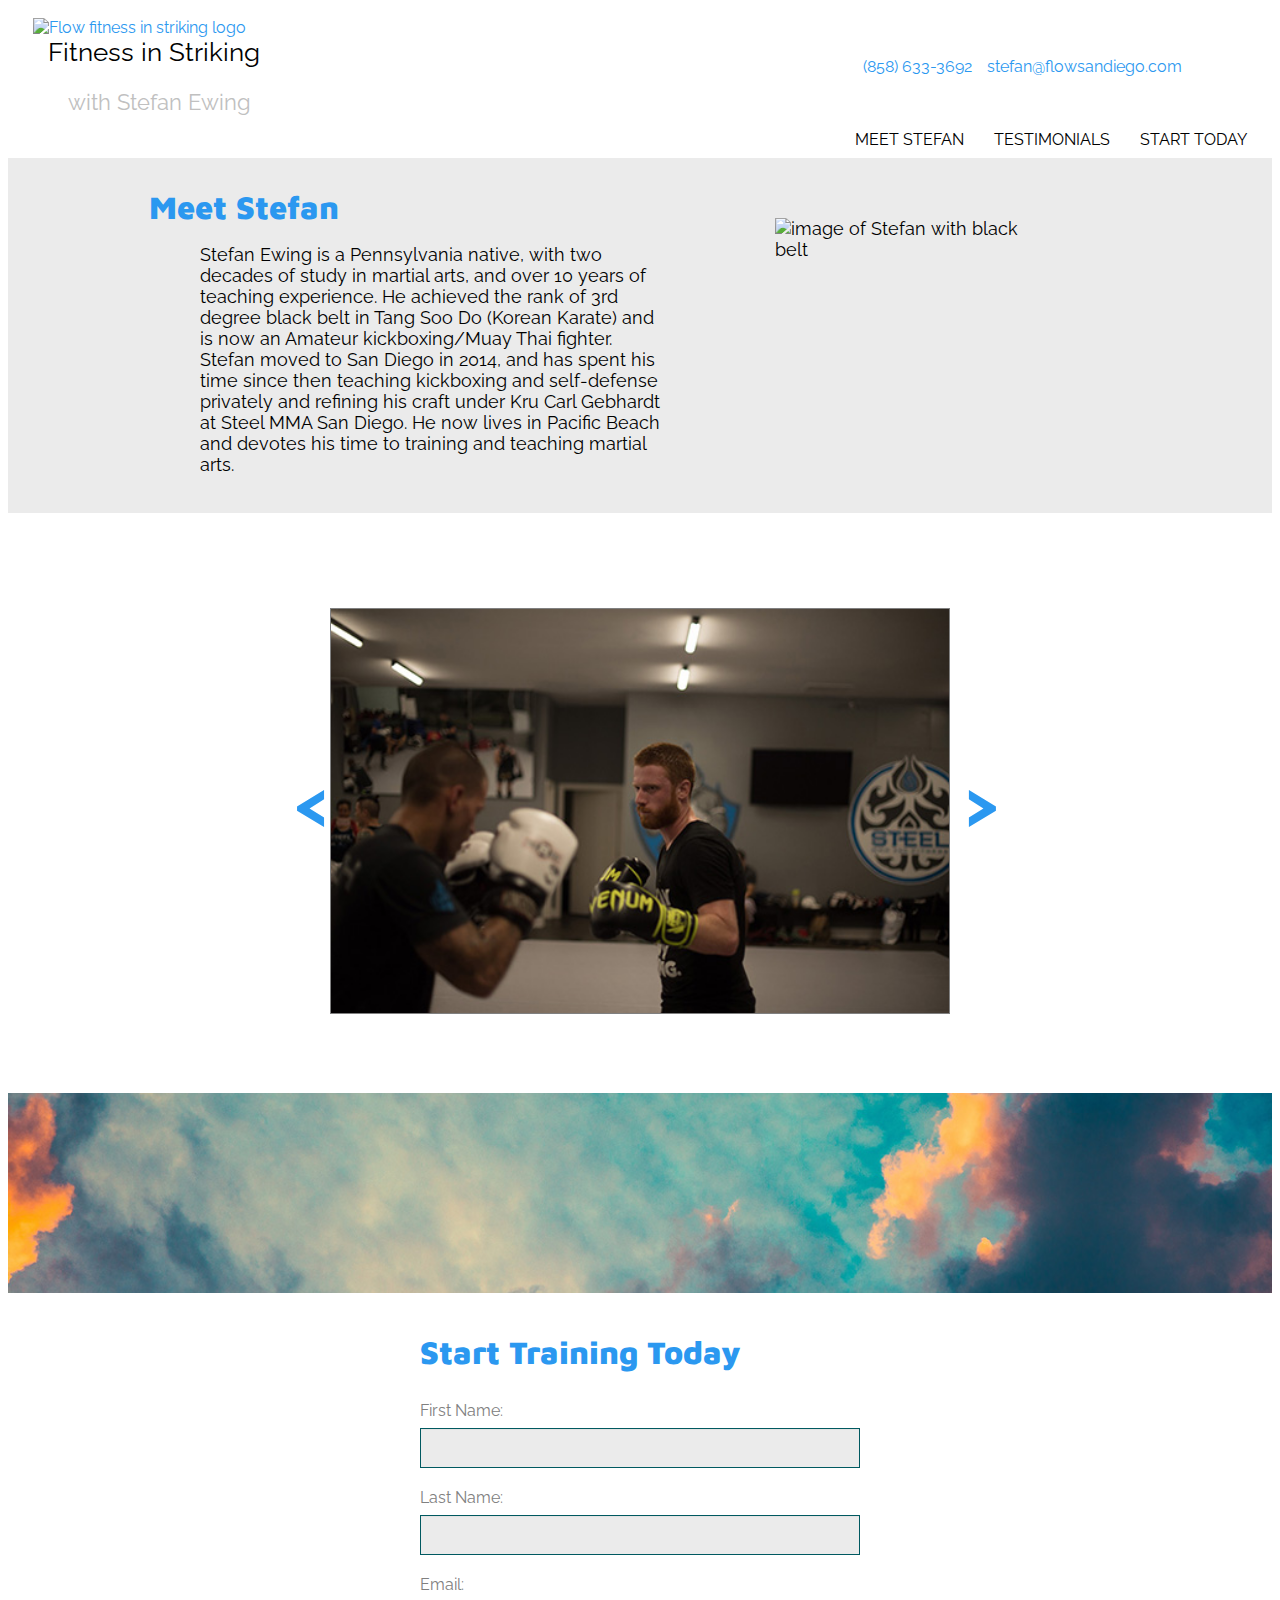
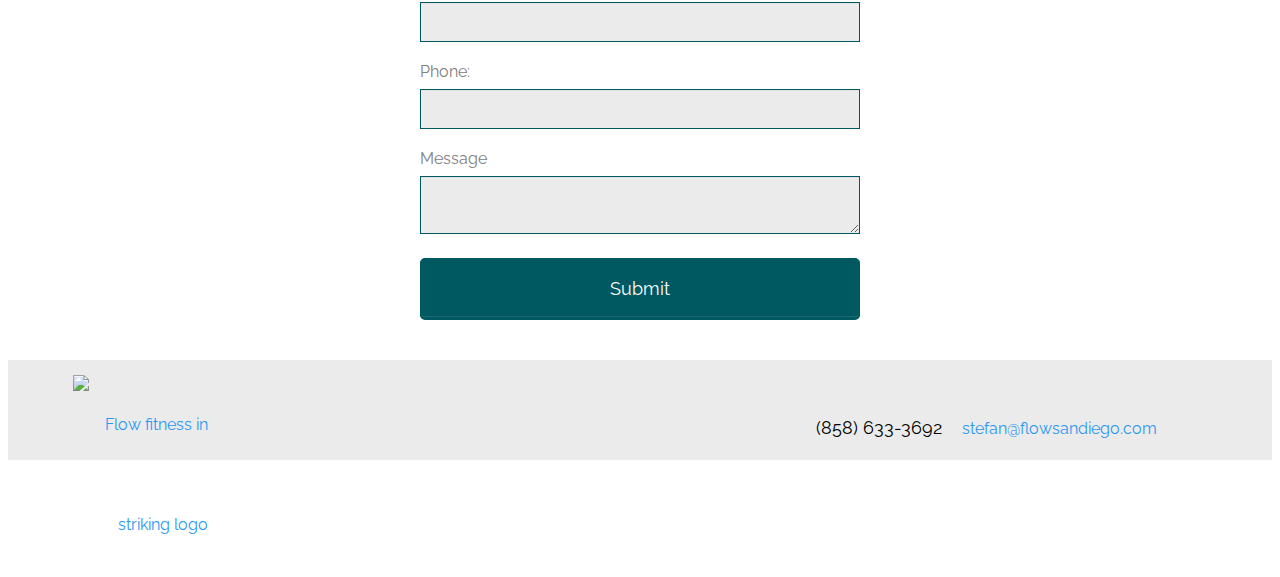
==== commit 115f5ac0: "add updated files" ====
--- a/meet_stefan.html
+++ b/meet_stefan.html
@@ -4,14 +4,13 @@
     <head>
         <link href="https://fonts.googleapis.com/css?family=Maven+Pro:500,900|Raleway:400,500,600" rel="stylesheet">
         <script src="https://use.fontawesome.com/7b4e6e1d6e.js"></script>
-        <title>Flow: Meet Stefan | Personal Martial Arts Training | San Deigo</title>
+        <title>Muay Thai Personal Trainer | Flow Instructor | San Deigo</title>
         <meta charset="utf-8"/>
-        <meta name="description" content="Flow Fitness in Striking specializes in martial arts personal training in San Deigo. 
-        The instructor will meet you where and when you want and craft lessons to your needs. 
-        Start training today."/>
+        <meta name="description" content="Learn muay thai kickboxing and self defense in San Diego with training 
+        crafted to you personally. Easily fit training into your schedule by meeting the instructor 
+        when and where you want. Start training today!"/>
         <meta name ="viewport" content="initial-scale=1.0,width=device-width"/>
         <link rel="stylesheet" href="css/reset.css"/>
-        <link rel="stylesheet" href="css/normalize.css"/>
         <link rel="stylesheet" href="css/style.css"/>
     </head>
     <body>
@@ -20,7 +19,7 @@
 
           <div class="header_grid">
             <div class="main_header">
-              <a href="http://www.flowsandiego.com"><img src="images/flow_logo.png" alt="Flow logo written in brush stroke with person kicking" class="logo_img"></a>
+              <a href="http://www.flowsandiego.com"><img src="images/flow_logo.png" alt="Flow fitness in striking logo" class="logo_img"></a>
               <h2>Fitness in Striking</h2>
               <h3>with Stefan Ewing</h3>
             </div>
@@ -61,11 +60,11 @@
                     <h1>Meet Stefan</h1>
                     <div class="bio_container">
                     <p>
-                        Stefan is a Pennsylvania native, with two decades of study in martial arts, 
+                        Stefan Ewing is a Pennsylvania native, with two decades of study in martial arts, 
                         and over 10 years of teaching experience. He achieved the rank of 3rd degree 
                         black belt in Tang Soo Do (Korean Karate) and  is now an Amateur kickboxing/Muay 
                         Thai fighter. Stefan moved to San Diego in 2014, and has spent his time since then
-                         teaching kickboxing privately and refining his craft under Kru Carl 
+                         teaching kickboxing and self-defense privately and refining his craft under Kru Carl 
                         Gebhardt at Steel MMA San Diego. He now lives in Pacific Beach and devotes 
                         his time to training and teaching martial arts.
                     </p>
@@ -81,11 +80,11 @@
               <a href="#!" class="arrowL arrow">&lt;</a>
               <div id="slideshow">
                 <div><img src="images/stefan_3.jpg"/></div>
-                <div class="hidden"><img src="images/stefan_4.jpg"/></div>
-                <div class="hidden"><img src="images/stefan_1.jpg"/></div>
-                <div class="hidden"><img src="images/group.jpg"/></div>
-                <div class="hidden"><img src="images/group2.jpg"/></div>
-                <div class="hidden"><img src="images/stefan_2.jpg"/></div>
+                <div class="hidden"><img src="images/stefan_4.jpg" alt="Stefan practicing martial arts"/></div>
+                <div class="hidden"><img src="images/stefan_1.jpg" alt="Stefan in Muay Thai fight"/></div>
+                <div class="hidden"><img src="images/group.jpg" alt="Stefan and others who train in Muay Thai"/></div>
+                <div class="hidden"><img src="images/group2.jpg" alt="Steel Mixed Martial Arts group shot"/></div>
+                <div class="hidden"><img src="images/stefan_2.jpg" alt="Group of five martial artists"/></div>
               </div>
               <a href="#!" class="arrowR arrow">&gt;</a>
             </div>
@@ -116,7 +115,7 @@
                      <footer>
                        <div class="large_footer">
                          <ul>
-                           <a href="http://www.flowsandiego.com/"><img src="images/flow_logo_tagline.png" alt="Flow logo written in brush stroke with person kicking" class="logo_img_small"></a>
+                           <a href="http://www.flowsandiego.com/"><img src="images/flow_logo_tagline.png" alt="Flow fitness in striking logo" class="logo_img_small"></a>
                              <li><p>(858) 633-3692</p></li>
                              <li><a href="mailto:stefan@flowsandiego.com">stefan@flowsandiego.com</a><li>
                              <li><a target="_blank" href="https://www.yelp.com/biz/direct-connections-personal-martial-arts-training-san-diego-3?osq=personal+martial+arts"><i class="fa fa-yelp" aria-hidden="true"></i></a></li>
@@ -133,14 +132,14 @@
                              <ul class="footer_ul_contact">
                                <li><a href="tel:18586333692">(858) 633-3692</a></li>
                                <li><a href="mailto:stefan@flowsandiego.com">stefan@flowsandiego.com</a><li>
-                                 <a href="http://www.flowsandiego.com/"><img src="images/flow_logo_tagline.png" alt="Flow logo written in brush stroke with person kicking" class="logo_img_small"></a>
+                                 <a href="http://www.flowsandiego.com/"><img src="images/flow_logo_tagline.png" alt="Flow fitness in striking logo" class="logo_img_small"></a>
                              </ul>
                          </div>
                      </footer>
               
               
-                     <script src="https://ajax.googleapis.com/ajax/libs/jquery/3.2.1/jquery.min.js"></script>
-                       <script src="js/global.js"></script>
+                     <script src="https://ajax.googleapis.com/ajax/libs/jquery/3.2.1/jquery.min.js" async></script>
+                       <script src="js/global.js" async></script>
 
 
                   </body>
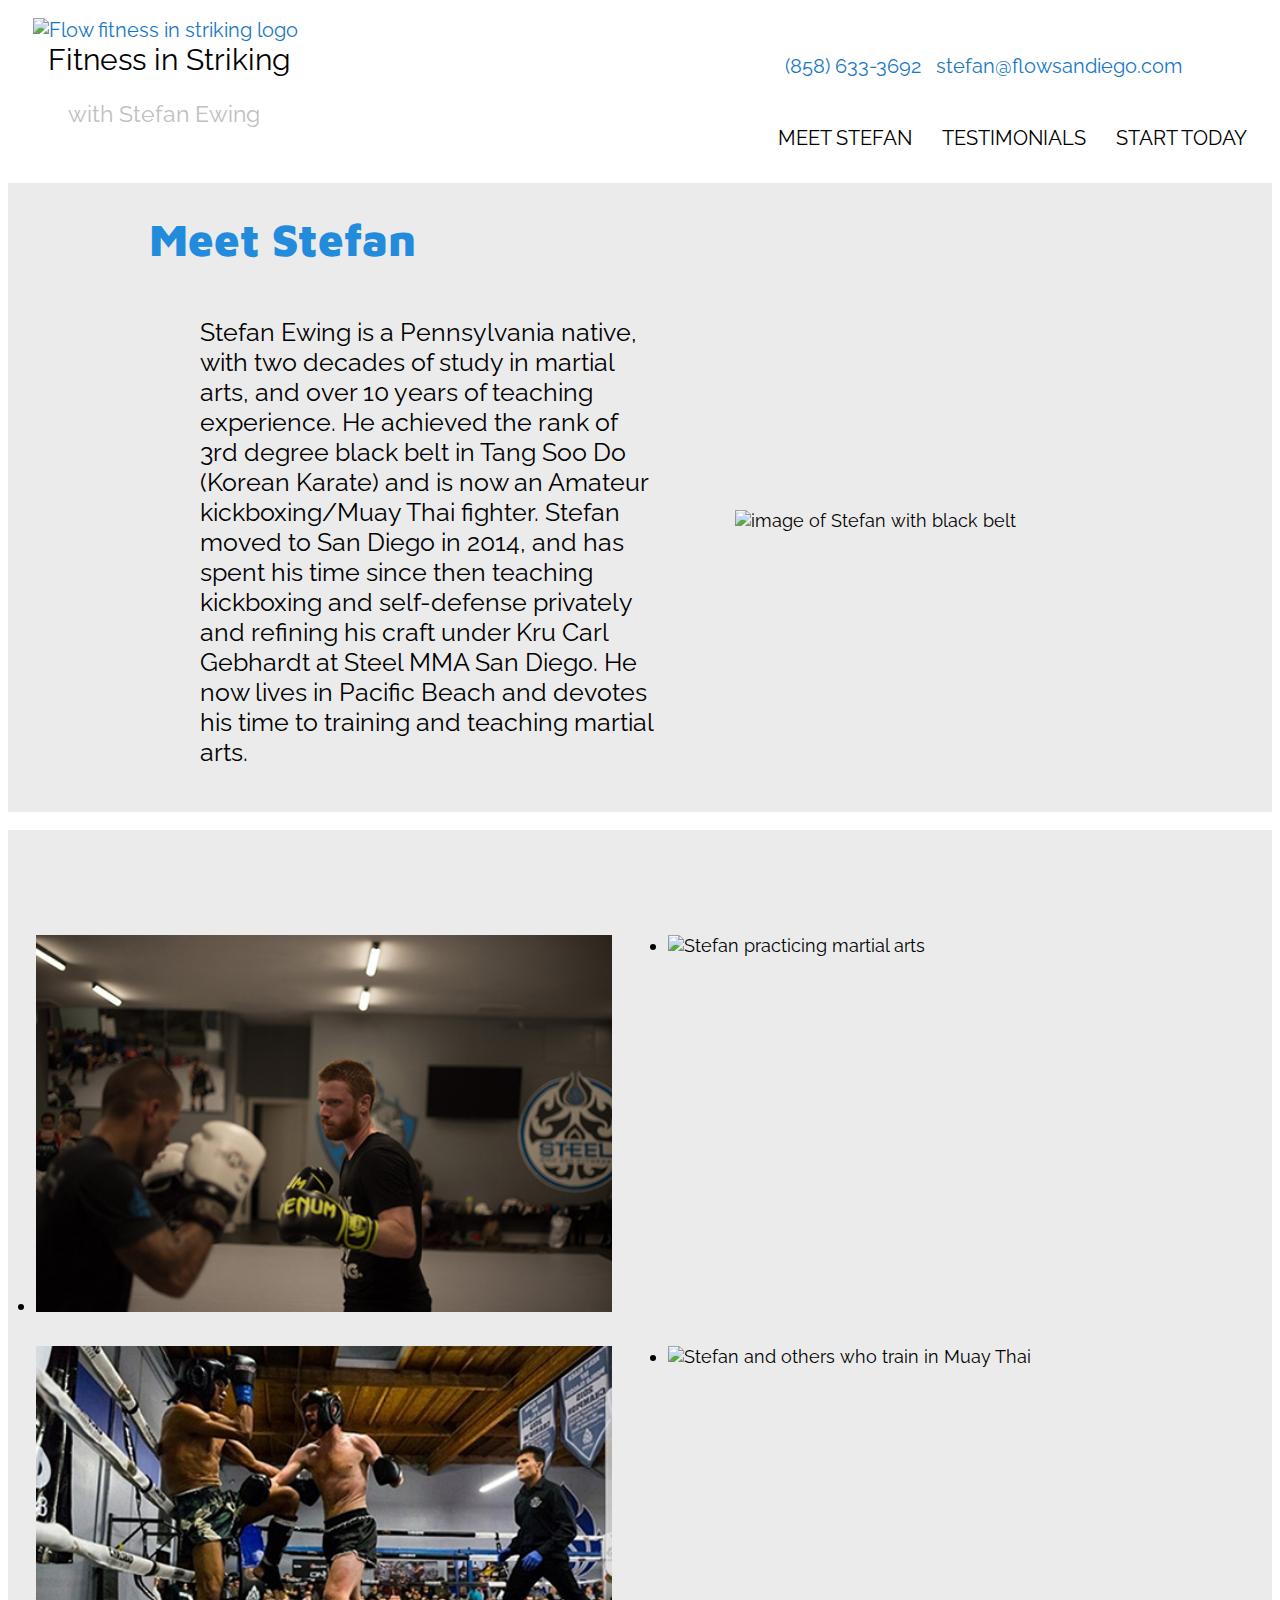
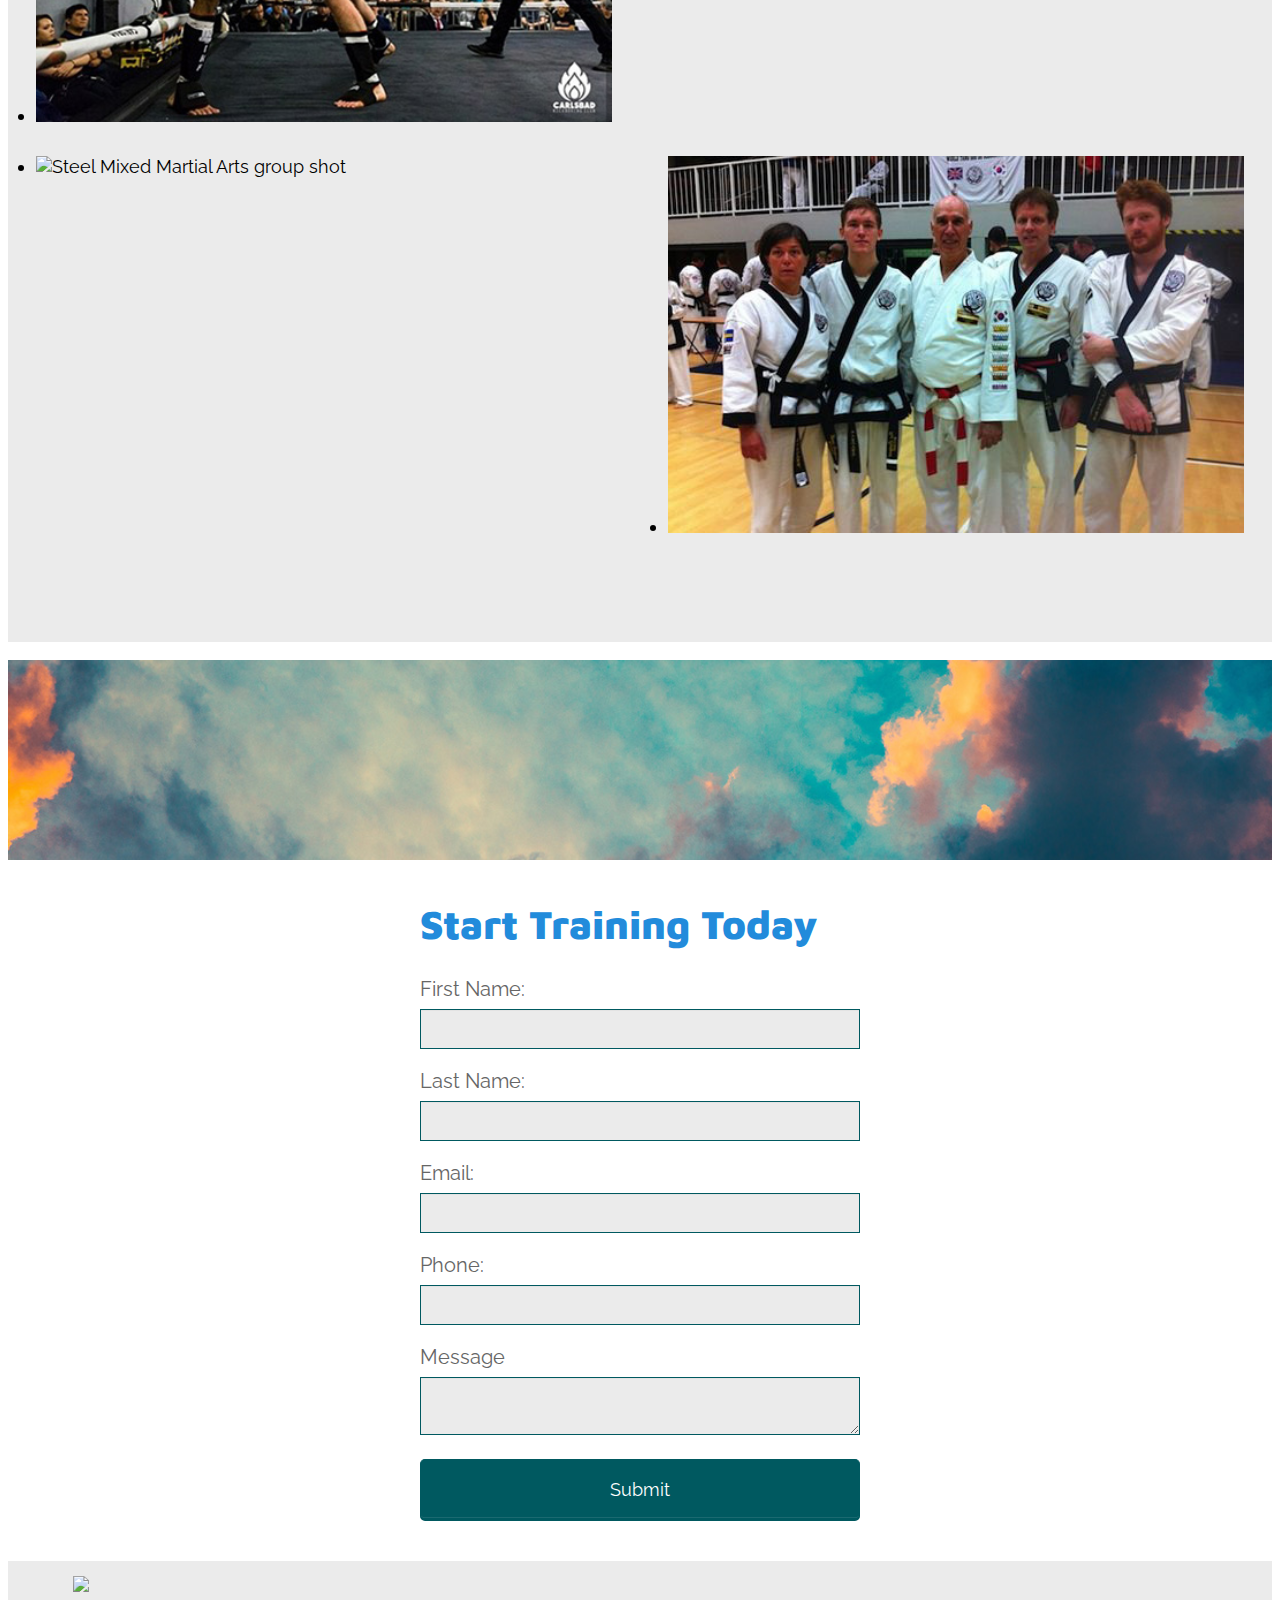
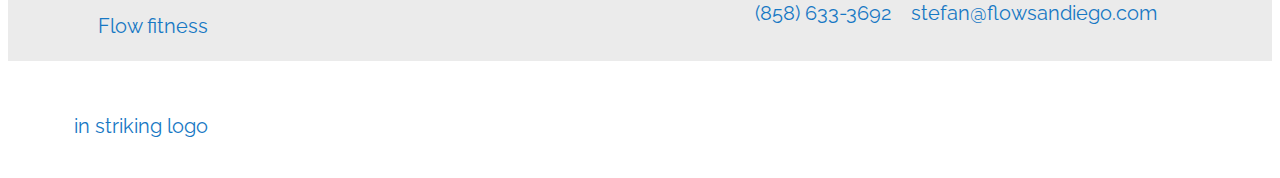
==== commit e7ad1a55: "accessibility, performance, and style updates" ====
--- a/meet_stefan.html
+++ b/meet_stefan.html
@@ -27,33 +27,33 @@
               <ul>
                   <li><a href="tel:18586333692">(858) 633-3692</a></li>
                   <li><a href="mailto:stefan@flowsandiego.com">stefan@flowsandiego.com</a><li>
-                  <li><a target="_blank" href="https://www.yelp.com/biz/direct-connections-personal-martial-arts-training-san-diego-3?osq=personal+martial+arts"><i class="fa fa-yelp" aria-hidden="true"></i></a></li>
-                  <li><a target="_blank" href="https://www.facebook.com/flowfitnessinstriking/"><i class="fa fa-facebook-square" aria-hidden="true"></i></a></li>
-                  <li><a target="_blank" href="https://www.instagram.com/flowsandiego/"><i class="fa fa-instagram" aria-hidden="true"></i></a></li>
+                  <li><a target="_blank" href="https://www.yelp.com/biz/flow-fitness-in-striking-san-diego-3"><i class="fa fa-yelp" title="Yelp reviews"></i></a></li>
+                  <li><a target="_blank" href="https://www.facebook.com/flowfitnessinstriking/"><i class="fa fa-facebook-square" title="facebook page"></i></a></li>
+                  <li><a target="_blank" href="https://www.instagram.com/flowsandiego/"><i class="fa fa-instagram" title="instagram page"></i></a></li>
                 </ul>
               </div>
-            <div class="nav">
+            <nav class="nav">
               <ul>
                 <li><a href="http://www.flowsandiego.com/meet_stefan">Meet Stefan</a></li>
                 <li><a href="http://www.flowsandiego.com/testimonials">Testimonials</a></li>
-                <li><a href="#" class="start_today">Start Today</a></li>
+                <li><a href="#" class="start_today" id="start_today">Start Today</a></li>
               </ul>
-            </div>
-            <div class="tablet_nav">
-              <li><a target="_blank" href="https://www.yelp.com/biz/direct-connections-personal-martial-arts-training-san-diego-3?osq=personal+martial+arts"><i class="fa fa-yelp" aria-hidden="true"></i></a></li>
-              <li><a target="_blank" href="https://www.facebook.com/flowfitnessinstriking/"><i class="fa fa-facebook-square" aria-hidden="true"></i></a></li>
-              <li><a target="_blank" href="https://www.instagram.com/flowsandiego/"><i class="fa fa-instagram" aria-hidden="true"></i></a></li>
-              <li class="menu_bars"><a href="#"><i class="fa fa-bars" id="menuBtn" aria-hidden="true"></i></a></li>
-            </div><!--end tablet_nav-->
+            </nav>
+            <nav class="tablet_nav">
+              <li><a target="_blank" href="https://www.yelp.com/biz/flow-fitness-in-striking-san-diego-3"><i class="fa fa-yelp" title="Yelp reviews"></i></a></li>
+              <li><a target="_blank" href="https://www.facebook.com/flowfitnessinstriking/"><i class="fa fa-facebook-square" title="facebook page"></i></a></li>
+              <li><a target="_blank" href="https://www.instagram.com/flowsandiego/"><i class="fa fa-instagram" title="instagram page"></i></a></li>
+              <li class="menu_bars"><a href="#"><i class="fa fa-bars" id="menuBtn" title="menu button"></i></a></li>
+            </nav><!--end tablet_nav-->
           </div> <!-- end div grid -->
         </header>
-                    <div class="tablet_nav_dropdown" id="tabletNavDropdown">
+                    <nav class="tablet_nav_dropdown" id="tabletNavDropdown">
                       <ul>
-                        <li><a href="http://www.flowsandiego.com/meet_stefan">Meet Stefan</a></li>
+                        <li><a href="http://www.flowsandiego.com">Home</a></li>
                         <li><a href="http://www.flowsandiego.com/testimonials">Testimonials</a></li>
-                        <li><a href="#" class="start_today">Start Today</a></li>
+                        <li><a href="#" class="start_today" id="start_today">Start Today</a></li>
                       </ul>
-                    </div><!--nav dropdown end -->
+                    </nav><!--nav dropdown end -->
 
             <div class="bio_grid">
                 <div class="bio">
@@ -73,28 +73,51 @@
                 <div class="bio_photo">
                     <img src="images/stefan_crop.jpg" alt="image of Stefan with black belt">
                 </div>
-
             </div>        
 
-            <div class=slideshow_container>
-              <a href="#!" class="arrowL arrow">&lt;</a>
-              <div id="slideshow">
-                <div><img src="images/stefan_3.jpg"/></div>
-                <div class="hidden"><img src="images/stefan_4.jpg" alt="Stefan practicing martial arts"/></div>
-                <div class="hidden"><img src="images/stefan_1.jpg" alt="Stefan in Muay Thai fight"/></div>
-                <div class="hidden"><img src="images/group.jpg" alt="Stefan and others who train in Muay Thai"/></div>
-                <div class="hidden"><img src="images/group2.jpg" alt="Steel Mixed Martial Arts group shot"/></div>
-                <div class="hidden"><img src="images/stefan_2.jpg" alt="Group of five martial artists"/></div>
-              </div>
-              <a href="#!" class="arrowR arrow">&gt;</a>
-            </div>
+              <ul class="instructor_photos">
+                  <li>
+                    <picture>
+                      <source media="(min-width: 400px)" srcset="images/stefan_3.jpg">
+                      <img src="images/mini_stefan_3.jpg" alt="Stefan training at gym">
+                    </picture>
+                  </li>
+                  <li>
+                    <picture>
+                        <source media="(min-width: 400px)" srcset="images/stefan_4.jpg">
+                        <img src="images/mini_stefan_4.jpg" alt="Stefan practicing martial arts">
+                    </picture>
+                  </li>
+                  <li>
+                    <picture>
+                        <source media="(min-width: 400px)" srcset="images/stefan_1.jpg">
+                        <img src="images/mini_stefan_1.jpg" alt="Stefan in Muay Thai fight">
+                    </picture>
+                  </li>
+                  <li>
+                    <picture>
+                        <source media="(min-width: 400px)" srcset="images/group.jpg">
+                        <img src="images/mini_group.jpg" alt="Stefan and others who train in Muay Thai">
+                    </picture>
+                  </li>
+                  <li>
+                    <picture>
+                        <source media="(min-width: 400px)" srcset="images/group2.jpg">
+                        <img src="images/mini_group2.jpg" alt="Steel Mixed Martial Arts group shot">
+                    </picture>
+                  </li>
+                  <li>
+                    <picture>
+                        <source media="(min-width: 400px)" srcset="images/stefan_2.jpg">
+                        <img src="images/mini_stefan_2.jpg" alt="Group of five martial artists">
+                    </picture>
+                  </li>
+              </ul>
 
-                    <div class="row row_banner">
-
-                    </div><!--end row-->
+                    <div class="row row_banner"></div><!--end row-->
               
-                    <form name="contact" data-netlify="true">
-                      <h1 class="start_today_header">Start Training Today</h1>
+                    <form name="contact" data-netlify="true" aria-label="contact form" tabindex="0">
+                      <h1 class="start_today_header" id="start_today_header">Start Training Today</h1>
                         <label for='first_name'>First Name:</label>
                         <input type="text" id="first_name" name="first_name">
               
@@ -105,7 +128,7 @@
                         <input type="email" id="email" name="user_email">
               
                         <label for='phone'>Phone:</label>
-                        <input type="number" id="number" name="user_number">
+                        <input type="number" id="number" name="user_number" aria-label="phone">
               
                         <label for="comment">Message</label>
                         <textarea id="comment" name="user_comment"></textarea>
@@ -116,18 +139,18 @@
                        <div class="large_footer">
                          <ul>
                            <a href="http://www.flowsandiego.com/"><img src="images/flow_logo_tagline.png" alt="Flow fitness in striking logo" class="logo_img_small"></a>
-                             <li><p>(858) 633-3692</p></li>
+                            <li><a href="tel:18586333692">(858) 633-3692</a></li>  
                              <li><a href="mailto:stefan@flowsandiego.com">stefan@flowsandiego.com</a><li>
-                             <li><a target="_blank" href="https://www.yelp.com/biz/direct-connections-personal-martial-arts-training-san-diego-3?osq=personal+martial+arts"><i class="fa fa-yelp" aria-hidden="true"></i></a></li>
-                             <li><a target="_blank" href="https://www.facebook.com/flowfitnessinstriking/"><i class="fa fa-facebook-square" aria-hidden="true"></i></a></li>
-                             <li><a target="_blank" href="https://www.instagram.com/flowsandiego/"><i class="fa fa-instagram" aria-hidden="true"></i></a></li>
+                             <li><a target="_blank" href="https://www.yelp.com/biz/flow-fitness-in-striking-san-diego-3"><i class="fa fa-yelp" title="Yelp reviews"></i></a></li>
+                             <li><a target="_blank" href="https://www.facebook.com/flowfitnessinstriking/"><i class="fa fa-facebook-square" title="facebook page"></i></a></li>
+                             <li><a target="_blank" href="https://www.instagram.com/flowsandiego/"><i class="fa fa-instagram" title="instagram page"></i></a></li>
                            </ul>
                          </div>
                          <div class="small_footer">
                            <ul class="footer_ul_icons">
-                               <li><a target="_blank" href="https://www.yelp.com/biz/direct-connections-personal-martial-arts-training-san-diego-3?osq=personal+martial+arts"><i class="fa fa-yelp" aria-hidden="true"></i></a></li>
-                               <li><a target="_blank" href="https://www.facebook.com/flowfitnessinstriking/"><i class="fa fa-facebook-square" aria-hidden="true"></i></a></li>
-                               <li><a target="_blank" href="https://www.instagram.com/flowsandiego/"><i class="fa fa-instagram" aria-hidden="true"></i></a></li>
+                               <li><a target="_blank" href="https://www.yelp.com/biz/flow-fitness-in-striking-san-diego-3"><i class="fa fa-yelp" title="Yelp reviews"></i></a></li>
+                               <li><a target="_blank" href="https://www.facebook.com/flowfitnessinstriking/"><i class="fa fa-facebook-square" title="facebook page"></i></a></li>
+                               <li><a target="_blank" href="https://www.instagram.com/flowsandiego/"><i class="fa fa-instagram" title="instagram page"></i></a></li>
                              </ul>
                              <ul class="footer_ul_contact">
                                <li><a href="tel:18586333692">(858) 633-3692</a></li>
@@ -139,7 +162,7 @@
               
               
                      <script src="https://ajax.googleapis.com/ajax/libs/jquery/3.2.1/jquery.min.js" async></script>
-                       <script src="js/global.js" async></script>
+                      <script src="js/global.js" async></script>
 
 
                   </body>
--- a/css/style.css
+++ b/css/style.css
@@ -1,25 +1,14 @@
 h1 {
   font-family: "Maven Pro", sans-serif;
   font-weight: 900;
-  color: #2b98f0;
+  color: #228bdb;
   margin: 10px;
-}
-
-@media (min-width: 992px) {
+  font-size: 4.5rem;
+}
+
+@media (min-width: 300px) and (max-width: 699px) {
   h1 {
-    font-size: 32px;
-  }
-}
-
-@media (min-width: 700px) and (max-width: 991px) {
-  h1 {
-    font-size: 30px;
-  }
-}
-
-@media (min-width: 300px) and (max-width: 699px) {
-  h1 {
-    font-size: 26px;
+    font-size: 3.2rem;
   }
 }
 
@@ -28,66 +17,74 @@
   font-weight: 400;
   color: 900;
   margin: 10px;
-}
-
-@media (min-width: 992px) {
+  font-size: 3rem;
+}
+
+@media (min-width: 300px) and (max-width: 699px) {
   h2 {
-    font-size: 26px;
-  }
-}
-
-@media (min-width: 700px) and (max-width: 991px) {
-  h2 {
-    font-size: 26px;
-  }
-}
-
-@media (min-width: 300px) and (max-width: 699px) {
-  h2 {
-    font-size: 20px;
+    font-size: 2.5rem;
   }
 }
 
 h3 {
   font-family: "Raleway", sans-serif;
   font-weight: 400;
-  font-size: 22px;
+  font-size: 2.3rem;
   color: #c0c0c0;
 }
 
 @media (min-width: 300px) and (max-width: 699px) {
   h3 {
-    font-size: 18px;
+    font-size: 2rem;
   }
 }
 
 p {
   font-family: "Raleway", sans-serif;
   font-weight: 400;
-  font-size: 18px;
+  font-size: 2.5rem;
+}
+
+@media (min-width: 300px) and (max-width: 699px) {
+  p {
+    font-size: 1.8rem;
+  }
 }
 
 .contact p {
-  color: #808080;
-  font-size: 16px;
+  color: #666666;
+  font-size: 2rem;
 }
 
 a {
   font-family: "Raleway", sans-serif;
   font-weight: 400;
-  color: #2b98f0;
-  font-size: 16px;
+  color: #1778c4;
+  font-size: 2rem;
   text-decoration: none;
+}
+
+a:focus, a:hover {
+  text-decoration: underline;
 }
 
 .fa {
   color: #fca90b;
-  font-size: 26px;
+  font-size: 2.8rem;
 }
 
 .light {
-  color: #808080;
-  font-size: 14px;
+  color: #666666;
+  font-size: 1.8rem;
+}
+
+html {
+  font-size: 62.5%;
+  box-sizing: border-box;
+}
+
+*, *:before, *:after {
+  box-sizing: inherit;
 }
 
 body {
@@ -98,9 +95,10 @@
   background: white;
 }
 
+/* ====================== Scroll Header ====================== */
 .scroll_header {
-  background-color: #2b98f0;
-  height: 50px;
+  background-color: #228bdb;
+  height: 60px;
   width: 100vw;
   color: white;
   z-index: 200;
@@ -152,13 +150,14 @@
   padding-top: 102px;
 }
 
+/* ====================== Header Banner ====================== */
 .header_grid {
   display: -ms-grid;
   display: grid;
-  -ms-grid-columns: 1fr 1fr;
-  grid-template-columns: 1fr 1fr;
-  -ms-grid-rows: 75px 75px;
-  grid-template-rows: 75px 75px;
+  -ms-grid-columns: 1fr 1.5fr;
+  grid-template-columns: 1fr 1.5fr;
+  -ms-grid-rows: 75px 100px;
+  grid-template-rows: 75px 100px;
 }
 
 @media (min-width: 992px) {
@@ -199,8 +198,7 @@
 
 .logo_img {
   width: 200px;
-  padding-left: 25px;
-  padding-top: 10px;
+  padding: 10px 0 0 25px;
 }
 
 @media (min-width: 300px) and (max-width: 699px) {
@@ -255,7 +253,7 @@
 }
 
 .nav a:hover {
-  color: #2b98f0;
+  color: #1778c4;
 }
 
 @media (min-width: 300px) and (max-width: 699px) {
@@ -270,6 +268,7 @@
   }
 }
 
+/* ====================== Dropdown Nav ====================== */
 .tablet_nav {
   -ms-grid-column: 1;
   -ms-grid-row: 1;
@@ -301,7 +300,7 @@
   top: 80px;
   right: 10px;
   z-index: 500;
-  box-shadow: 1px 1px 4px #808080;
+  box-shadow: 1px 1px 4px #666666;
   border-radius: 3px;
   display: none;
   float: right;
@@ -333,122 +332,28 @@
   display: none;
 }
 
-.showcase_grid {
-  display: -ms-grid;
-  display: grid;
-  margin: auto;
-  padding-top: 5vh;
-  padding-bottom: 5vh;
-  margin-top: 20px;
-  margin-bottom: 20px;
-  grid-auto-rows: auto;
-  grid-gap: 10px;
-  grid-template-areas: "video1 video2";
-  justify-content: center;
-}
-
-@media (min-width: 992px) {
-  .showcase_grid {
-    -ms-grid-columns: 500px 500px;
-    grid-template-columns: 500px 500px;
-    width: 1010px;
-  }
-}
-
-@media (min-width: 700px) and (max-width: 991px) {
-  .showcase_grid {
-    -ms-grid-columns: 345px 345px;
-    grid-template-columns: 345px 345px;
-    width: 700px;
-  }
-}
-
-@media (min-width: 300px) and (max-width: 699px) {
-  .showcase_grid {
-    -ms-grid-rows: 300px 300px;
-    grid-template-rows: 300px 300px;
-    grid-template-areas: "video1"- "video2";
-    text-align: center;
-  }
-}
-
-.video_1_box {
-  -ms-grid-column: 1;
-  -ms-grid-row: 1;
-  grid-area: video1;
-  position: relative;
-}
-
-@media (min-width: 300px) and (max-width: 699px) {
-  .video_1_box {
-    -ms-grid-row: 1;
-    -ms-grid-column: 1;
-  }
-}
-
-.video_2_box {
-  -ms-grid-column: 2;
-  -ms-grid-row: 1;
-  grid-area: video2;
-  position: relative;
-}
-
-@media (min-width: 300px) and (max-width: 699px) {
-  .video_2_box {
-    -ms-grid-row: 2;
-    -ms-grid-column: 1;
-  }
-}
-
-.video1 {
-  width: 500px;
-  height: 500px;
-  z-index: 1;
-}
-
-@media (min-width: 700px) and (max-width: 991px) {
-  .video1 {
-    width: 345px;
-    height: 345px;
-  }
-}
-
-@media (min-width: 300px) and (max-width: 699px) {
-  .video1 {
-    width: 300px;
-    height: 300px;
-  }
-}
-
-.video2 {
-  width: 500px;
-  height: 500px;
-}
-
-@media (min-width: 700px) and (max-width: 991px) {
-  .video2 {
-    width: 345px;
-    height: 345px;
-  }
-}
-
-@media (min-width: 300px) and (max-width: 699px) {
-  .video2 {
-    width: 300px;
-    height: 300px;
-  }
-}
-
+/* ====================== Main Content ====================== */
 .main_content {
   background-color: #ebebeb;
+  width: 100%;
+  box-sizing: border-box;
+}
+
+.content {
+  width: 100vmin;
+  margin: auto;
+}
+
+@media (min-width: 300px) and (max-width: 699px) {
+  .content {
+    width: 90vw;
+  }
 }
 
 .main_row {
   width: 75vw;
   margin: auto;
-  padding-top: 40px;
-  padding-bottom: 40px;
+  padding: 40px 0;
 }
 
 .main_row h2 {
@@ -461,18 +366,17 @@
   display: -ms-grid;
   display: grid;
   -ms-grid-columns: 240px 240px;
-  grid-template-columns: 240px 240px;
+  grid-template-columns: repeat(2, 40vmin);
   -ms-grid-rows: 1fr 1fr 1fr;
-  grid-template-rows: 1fr 1fr 1fr;
+  grid-template-rows: repeat(3, 40vmin);
   justify-content: center;
+  align-items: center;
 }
 
 @media (min-width: 300px) and (max-width: 699px) {
   .main_grid {
-    -ms-grid-columns: 240px;
-    grid-template-columns: 240px;
-    -ms-grid-rows: 240px 125px 240px 125px 240px 125px;
-    grid-template-rows: auto;
+    grid-template-columns: 60vmin;
+    grid-template-rows: min-content;
     grid-template-areas: "row-1"  "row-2"  "row-3"@@ -546,50 +450,68 @@
 }
 
 .image_1 {
-  height: 240px;
-  width: 240px;
-  background: linear-gradient(to bottom, rgba(43, 152, 240, 0.6), rgba(43, 152, 240, 0)), url("../images/beach_training2.jpg");
+  height: 40vmin;
+  background: linear-gradient(to bottom, rgba(43, 152, 240, 0.6), rgba(43, 152, 240, 0)), url("../images/beach_training.jpg");
+}
+
+@media (min-width: 300px) and (max-width: 699px) {
+  .image_1 {
+    height: 60vmin;
+    background: linear-gradient(to bottom, rgba(43, 152, 240, 0.6), rgba(43, 152, 240, 0)), url("../images/beach_training-small.jpg");
+  }
 }
 
 .image_2 {
-  height: 240px;
-  width: 240px;
-  background: linear-gradient(to bottom, rgba(43, 152, 240, 0.6), rgba(43, 152, 240, 0)), url("../images/garage_training2.jpg");
+  height: 40vmin;
+  background: linear-gradient(to bottom, rgba(43, 152, 240, 0.6), rgba(43, 152, 240, 0)), url("../images/garage_training.jpg");
+}
+
+@media (min-width: 300px) and (max-width: 699px) {
+  .image_2 {
+    height: 60vmin;
+    background: linear-gradient(to bottom, rgba(43, 152, 240, 0.6), rgba(43, 152, 240, 0)), url("../images/garage_training-small.jpg");
+  }
 }
 
 .image_3 {
-  height: 240px;
-  width: 240px;
-  background: linear-gradient(to bottom, rgba(43, 152, 240, 0.6), rgba(43, 152, 240, 0)), url("../images/gloves2.jpg");
+  height: 40vmin;
+  background: linear-gradient(to bottom, rgba(43, 152, 240, 0.6), rgba(43, 152, 240, 0)), url("../images/gloves.jpg");
+}
+
+@media (min-width: 300px) and (max-width: 699px) {
+  .image_3 {
+    height: 60vmin;
+    background: linear-gradient(to bottom, rgba(43, 152, 240, 0.6), rgba(43, 152, 240, 0)), url("../images/gloves-small.jpg");
+  }
 }
 
 .image_marker {
-  height: 120px;
+  height: 25vmin;
   background-color: #fca90b;
-  width: 16px;
+  width: 2vmin;
   top: 50%;
-  margin-top: -50px;
+  margin-top: -13vmin;
   z-index: 100;
 }
 
 .image_marker_left {
-  left: -16px;
+  left: -2vmin;
   position: absolute;
 }
 
 .image_marker_right {
-  right: -16px;
+  right: -2vmin;
   position: absolute;
 }
 
 .item {
   position: relative;
+  background-size: contain;
+  background-repeat: no-repeat;
 }
 
 @media (min-width: 700px) and (max-width: 991px) {
   .item_textbox_right {
-    width: 220px;
-    height: 240px;
     margin-left: 20px;
     display: flex;
     justify-content: center;
@@ -599,8 +521,6 @@
 
 @media (min-width: 992px) {
   .item_textbox_right {
-    width: 220px;
-    height: 240px;
     margin-left: 20px;
     display: flex;
     justify-content: center;
@@ -613,15 +533,12 @@
     text-align: center;
     justify-content: flex-start;
     margin: 30px 0 40px 0;
-    margin-right: 0;
   }
 }
 
 @media (min-width: 700px) and (max-width: 991px) {
   .item_textbox_left {
     margin-right: 20px;
-    width: 220px;
-    height: 240px;
     text-align: right;
     display: flex;
     justify-content: center;
@@ -632,8 +549,6 @@
 @media (min-width: 992px) {
   .item_textbox_left {
     margin-right: 20px;
-    width: 220px;
-    height: 240px;
     text-align: right;
     display: flex;
     justify-content: center;
@@ -646,7 +561,81 @@
     text-align: center;
     justify-content: flex-start;
     margin: 30px 0 40px 0;
-    margin-right: 0;
+  }
+}
+
+/* ====================== Videos ====================== */
+.showcase_grid {
+  width: 100%;
+  box-sizing: border-box;
+  display: -ms-grid;
+  display: grid;
+  margin: auto;
+  padding: 7vh 0;
+  margin-top: 20px;
+  margin-bottom: 20px;
+  grid-auto-rows: auto;
+  grid-gap: .5vw;
+  grid-template-columns: repeat(2, 49vw);
+  grid-template-rows: 49vw;
+  grid-template-areas: "video1 video2";
+  justify-content: center;
+}
+
+@media (min-width: 300px) and (max-width: 699px) {
+  .showcase_grid {
+    grid-template-columns: 95vmin;
+    grid-template-rows: 95vmin;
+    grid-template-areas: "video1"+ "video2";
+  }
+}
+
+.video_1_box {
+  -ms-grid-column: 1;
+  -ms-grid-row: 1;
+  grid-area: video1;
+  position: relative;
+}
+
+@media (min-width: 300px) and (max-width: 699px) {
+  .video_1_box {
+    -ms-grid-row: 1;
+    -ms-grid-column: 1;
+  }
+}
+
+.video_2_box {
+  -ms-grid-column: 2;
+  -ms-grid-row: 1;
+  grid-area: video2;
+  position: relative;
+}
+
+@media (min-width: 300px) and (max-width: 699px) {
+  .video_2_box {
+    -ms-grid-row: 2;
+    -ms-grid-column: 1;
+  }
+}
+
+.video1 {
+  width: 49vw;
+}
+
+@media (min-width: 300px) and (max-width: 699px) {
+  .video1 {
+    width: 95vmin;
+  }
+}
+
+.video2 {
+  width: 49vw;
+}
+
+@media (min-width: 300px) and (max-width: 699px) {
+  .video2 {
+    width: 95vmin;
   }
 }
 
@@ -656,7 +645,7 @@
   padding-bottom: 50px;
 }
 
-.textbox_testimonial {
+.textbox_testimonial_main {
   width: 50%;
   text-align: center;
 }
@@ -674,6 +663,7 @@
   margin-bottom: 30px;
 }
 
+/* ====================== Footer ====================== */
 footer {
   background-color: #ebebeb;
   height: 100px;
@@ -681,8 +671,7 @@
 
 .logo_img_small {
   width: 160px;
-  padding-left: 25px;
-  padding-top: 15px;
+  padding: 15px 0 0 25px;
   float: left;
 }
 
@@ -747,97 +736,24 @@
   margin-top: 20px;
 }
 
+/* ====================== Testimonials Page ====================== */
 .testimonials_container {
   text-align: center;
-  padding-top: 40px;
-  padding-bottom: 40px;
+  padding: 40px 0;
   background-color: #ebebeb;
 }
 
-.hidden {
-  display: none;
-}
-
-.slideshow_container {
-  margin: 0;
-  max-width: 750px;
-  margin: 10vh auto 10vh auto;
+.textbox_testimonial {
+  width: 75%;
   text-align: center;
 }
 
-.slideshow_container > div {
-  display: inline-block;
-}
-
-#slideshow {
-  margin: auto;
-  position: relative;
-  width: 620px;
-  height: 200px;
-}
-
-@media (min-width: 700px) and (max-width: 991px) {
-  #slideshow {
-    width: 520px;
-    height: 167px;
-  }
-}
-
-@media (min-width: 300px) and (max-width: 699px) {
-  #slideshow {
-    width: 75vw;
-    max-width: 300px;
-    margin: auto;
-    height: 180px;
-  }
-}
-
-#slideshow > div {
-  position: absolute;
-  top: 0;
-  left: 0;
-  right: 0;
-  bottom: 0;
-}
-
-#slideshow img {
-  width: 100%;
-  margin: auto;
-  border: solid 1px #808080;
-}
-
-.arrow {
-  width: 40px;
-  font-size: 64px;
-  display: inline-block;
-  color: #2b98f0;
-  text-decoration: none;
-  text-align: center;
-  vertical-align: middle;
-  line-height: 400px;
-  font-weight: bold;
-  padding: 0 10px;
-}
-
-@media (min-width: 300px) and (max-width: 699px) {
-  .arrow {
-    font-size: 32px;
-    line-height: 200px;
-  }
-}
-
-@media (min-width: 300px) and (max-width: 699px) {
-  .arrowL {
-    position: absolute;
-    left: 0;
-  }
-}
-
-@media (min-width: 300px) and (max-width: 699px) {
-  .arrowR {
-    position: absolute;
-    right: 0;
-  }
+.testimonials_container h1 {
+  padding-bottom: 3vh;
+}
+
+.testimonials_container p {
+  padding: 2vh 0;
 }
 
 *, *:before, *:after {
@@ -856,6 +772,7 @@
 form h1 {
   margin: 0 0 30px 0;
   text-align: left;
+  font-size: 4rem;
 }
 
 input[type="text"],
@@ -879,7 +796,7 @@
   padding: 10px;
   width: 100%;
   background-color: #ebebeb;
-  color: #8a97a0;
+  color: 900;
   box-shadow: 0 1px 0 rgba(0, 0, 0, 0.03) inset;
   margin-bottom: 20px;
 }
@@ -911,7 +828,7 @@
 }
 
 button.start_today {
-  background-color: #2b98f0;
+  background-color: #228bdb;
   font-size: 16px;
   width: 180px;
   height: 30px;
@@ -940,7 +857,7 @@
   width: 100px;
   height: 30px;
   font-size: 16px;
-  background-color: #2b98f0;
+  background-color: #228bdb;
   color: white;
   border: 1px solid white;
   border-radius: 5px;
@@ -961,8 +878,8 @@
   display: block;
   margin-bottom: 8px;
   font-family: "Raleway", sans-serif;
-  font-size: 16px;
-  color: #808080;
+  font-size: 2rem;
+  color: #666666;
 }
 
 label.light {
@@ -1007,7 +924,7 @@
   display: block;
   width: 8px;
   height: 8px;
-  background: #2b98f0;
+  background: #1778c4;
   margin: 11px 0 0 2px;
 }
 
@@ -1017,7 +934,7 @@
   width: 0;
   height: 0;
   border-style: solid;
-  border-color: transparent #2b98f0 transparent transparent;
+  border-color: transparent #1778c4 transparent transparent;
   border-width: 10px 14px 10px 15px;
   left: -13px;
   top: 5px;
@@ -1031,7 +948,7 @@
   width: 5px;
   height: 5px;
   border-style: double;
-  border-color: #2b98f0;
+  border-color: #1778c4;
   border-width: 7px 7px 0 0;
   left: 18px;
   top: 9px;
@@ -1051,7 +968,7 @@
   .playBtn {
     background: none;
     border: 0;
-    color: #2b98f0;
+    color: #1778c4;
     outline: 0;
     padding: 0;
     cursor: pointer;
@@ -1082,6 +999,7 @@
   padding-bottom: 20px;
   grid-auto-rows: auto;
   grid-gap: 10px;
+  align-items: center;
   grid-template-areas: "bio photo";
   justify-content: center;
   -ms-grid-columns: 4fr 3fr;
@@ -1090,9 +1008,9 @@
 
 @media (min-width: 300px) and (max-width: 699px) {
   .bio_grid {
-    -ms-grid-rows: 400px 250px;
+    -ms-grid-rows: 450px 250px;
     -ms-grid-columns: 300px;
-    grid-template-rows: 400px 350px;
+    grid-template-rows: 450px 350px;
     grid-template-columns: 300px;
     grid-template-areas: "bio"  "photo";
@@ -1115,6 +1033,7 @@
 
 .bio h1 {
   margin-left: 11vw;
+  padding: 0 0 3vh;
 }
 
 .bio_container {
@@ -1142,8 +1061,8 @@
 }
 
 .bio_photo img {
-  margin: 40px;
-  max-width: 265px;
+  padding-top: 5vh;
+  max-height: 400px;
 }
 
 @media (min-width: 300px) and (max-width: 699px) {
@@ -1152,46 +1071,40 @@
   }
 }
 
-.slideshow {
-  margin: 80px auto;
-  position: relative;
-  width: 520px;
-  height: 347px;
-  padding: 10px;
-  box-shadow: 0 0 20px rgba(0, 0, 0, 0.4);
-}
-
-.slideshow_slides li {
-  height: 100%;
-  background-size: cover;
-  background-position: center center;
-  display: none;
-  text-align: center;
-}
-
-.slideshow_controls {
+.instructor_photos {
+  background-color: #ebebeb;
+  display: flex;
+  flex-direction: row;
+  flex-wrap: wrap;
+  justify-content: space-around;
+  height: auto;
+  padding: 10vh 0;
+}
+
+.instructor_photos li {
+  width: 45vw;
+  margin: 15px;
+}
+
+@media (min-width: 300px) and (max-width: 699px) {
+  .instructor_photos li {
+    width: 90vw;
+  }
+}
+
+@media (min-width: 700px) and (max-width: 991px) {
+  .instructor_photos li {
+    width: 90vw;
+  }
+}
+
+.instructor_photos img {
+  min-width: 100%;
   width: 100%;
-  position: absolute;
-  left: 0;
-  bottom: 120px;
-  text-align: center;
-}
-
-.slideshow_controls li {
-  display: inline-block;
-  margin: 0 20px;
-  cursor: pointer;
-  color: white;
-  opacity: 0.5;
-  font-family: Arial;
-  font-size: 14px;
-  text-transform: uppercase;
-  font-weight: bold;
-  letter-spacing: 1.2px;
-  text-shadow: 1px 1px rgba(0, 0, 0, 0.35);
-}
-
-.slideshow_controls li.active {
-  opacity: 1;
+}
+
+.instructor_photos picture {
+  min-width: 100%;
+  width: 100%;
 }
 /*# sourceMappingURL=style.css.map */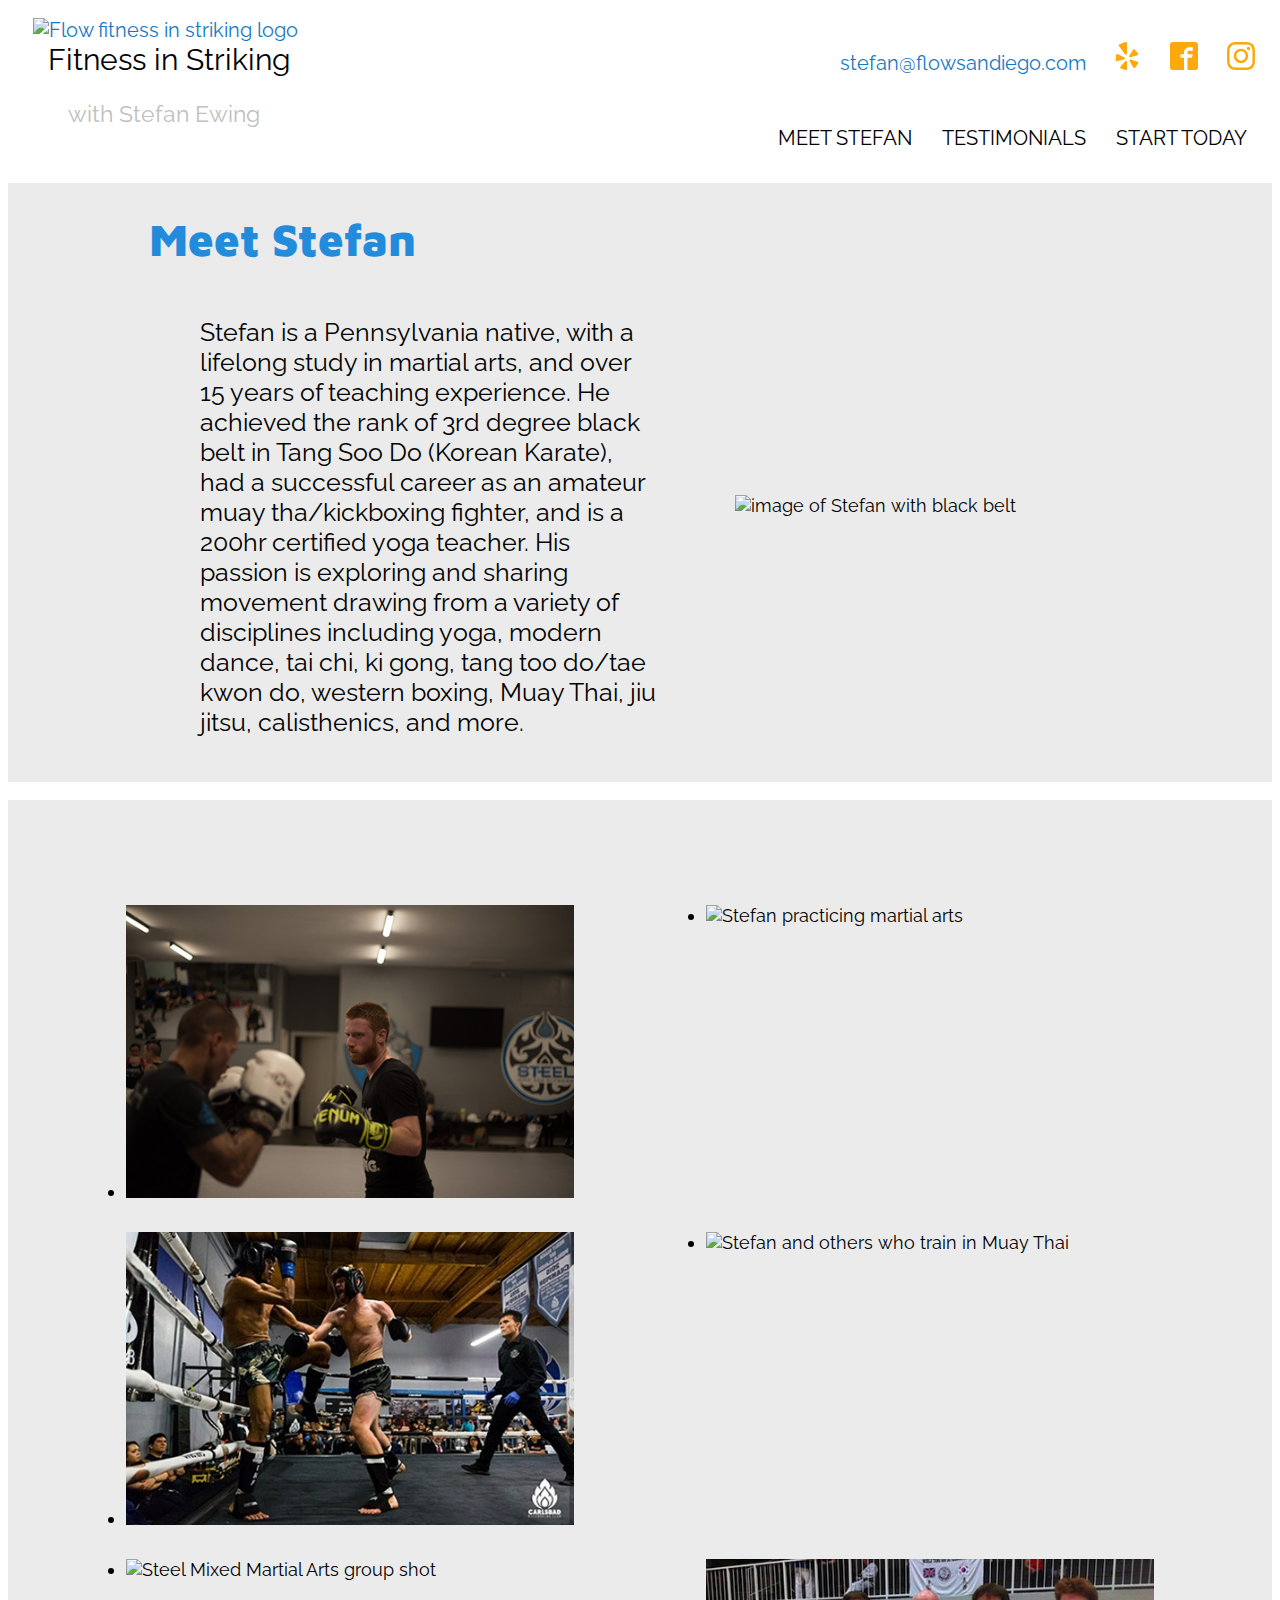
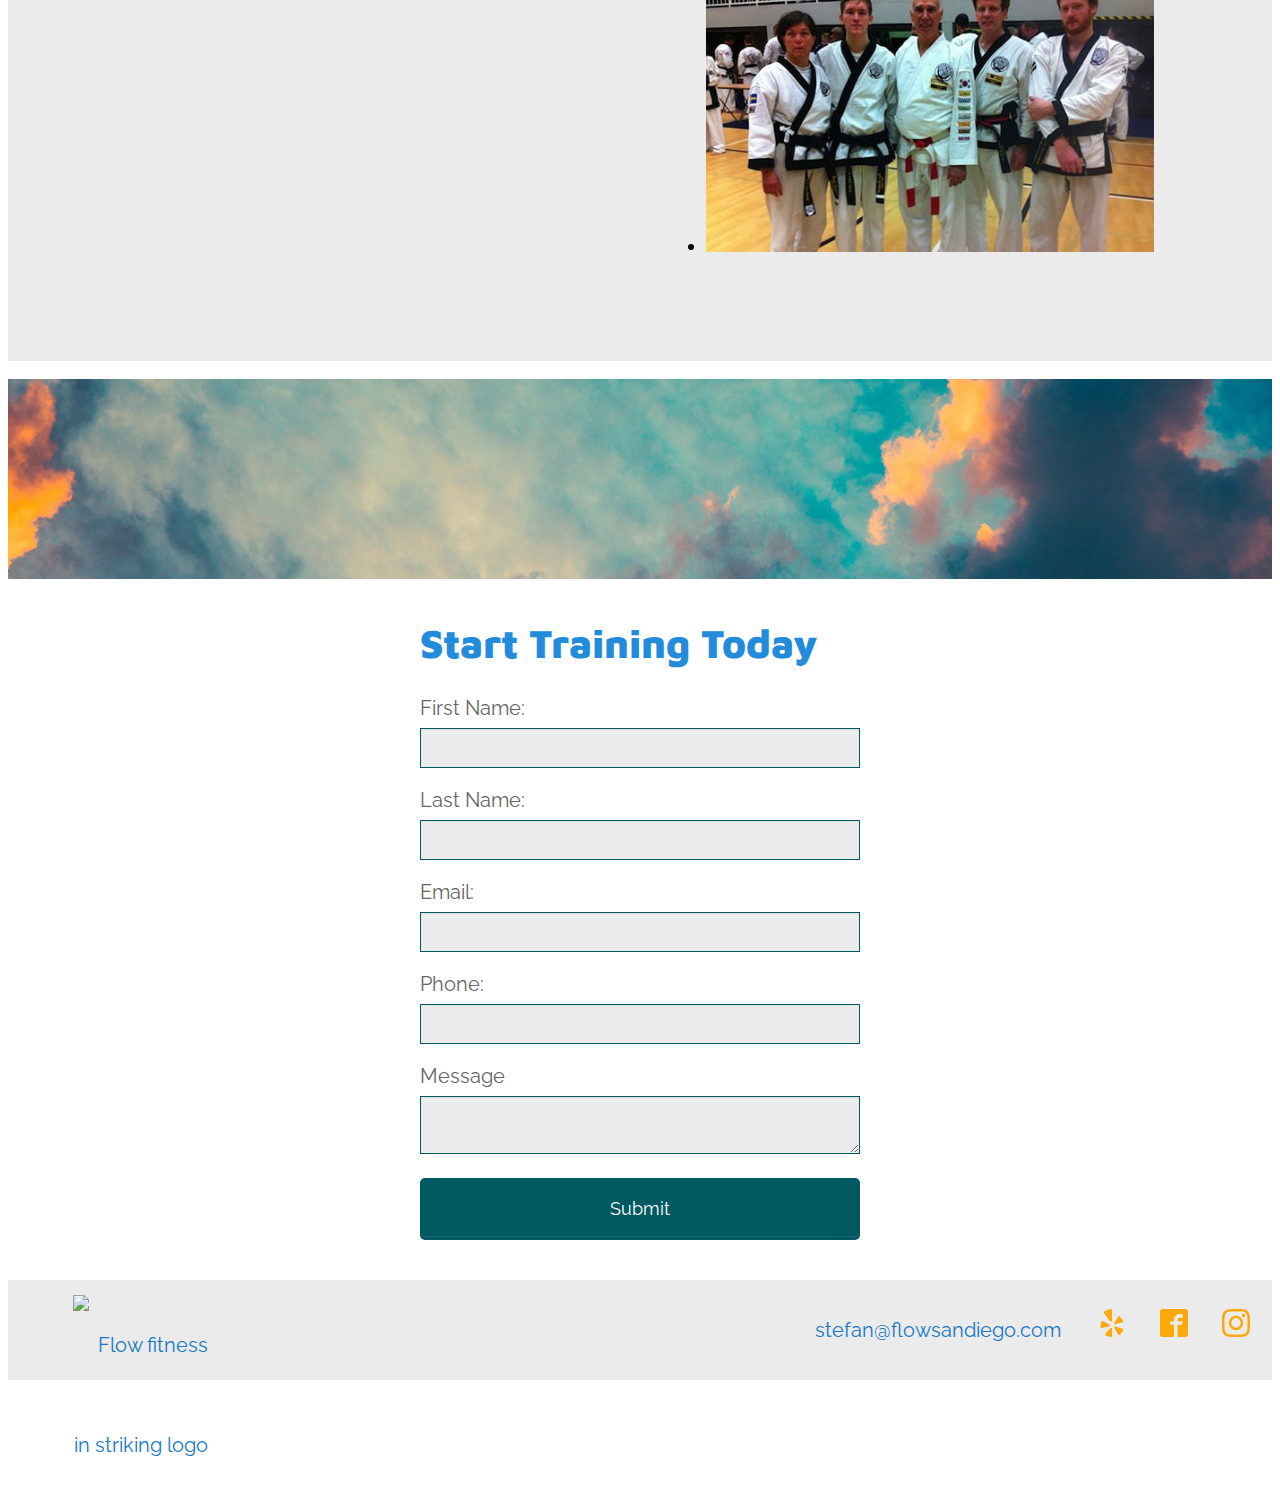
==== commit 0e2c1a1d: "Remove phone numbers from all pages." ====
--- a/meet_stefan.html
+++ b/meet_stefan.html
@@ -1,171 +1,239 @@
 <!doctype html>
 <html lang="en-US">
 <html>
-    <head>
-        <link href="https://fonts.googleapis.com/css?family=Maven+Pro:500,900|Raleway:400,500,600" rel="stylesheet">
-        <script src="https://use.fontawesome.com/7b4e6e1d6e.js"></script>
-        <title>Muay Thai Personal Trainer | Flow Instructor | San Deigo</title>
-        <meta charset="utf-8"/>
-        <meta name="description" content="Learn muay thai kickboxing and self defense in San Diego with training 
+
+<head>
+  <link href="https://fonts.googleapis.com/css?family=Maven+Pro:500,900|Raleway:400,500,600" rel="stylesheet">
+  <title>Muay Thai Personal Trainer | Flow Instructor | San Deigo</title>
+  <meta charset="utf-8" />
+  <meta name="description" content="Learn muay thai kickboxing and self defense in San Diego with training 
         crafted to you personally. Easily fit training into your schedule by meeting the instructor 
-        when and where you want. Start training today!"/>
-        <meta name ="viewport" content="initial-scale=1.0,width=device-width"/>
-        <link rel="stylesheet" href="css/reset.css"/>
-        <link rel="stylesheet" href="css/style.css"/>
-    </head>
-    <body>
-        <div class="tablet_nav_dropdown_background"></div>
-        <header>
-
-          <div class="header_grid">
-            <div class="main_header">
-              <a href="http://www.flowsandiego.com"><img src="images/flow_logo.png" alt="Flow fitness in striking logo" class="logo_img"></a>
-              <h2>Fitness in Striking</h2>
-              <h3>with Stefan Ewing</h3>
-            </div>
-            <div class="contact">
-              <ul>
-                  <li><a href="tel:18586333692">(858) 633-3692</a></li>
-                  <li><a href="mailto:stefan@flowsandiego.com">stefan@flowsandiego.com</a><li>
-                  <li><a target="_blank" href="https://www.yelp.com/biz/flow-fitness-in-striking-san-diego-3"><i class="fa fa-yelp" title="Yelp reviews"></i></a></li>
-                  <li><a target="_blank" href="https://www.facebook.com/flowfitnessinstriking/"><i class="fa fa-facebook-square" title="facebook page"></i></a></li>
-                  <li><a target="_blank" href="https://www.instagram.com/flowsandiego/"><i class="fa fa-instagram" title="instagram page"></i></a></li>
-                </ul>
-              </div>
-            <nav class="nav">
-              <ul>
-                <li><a href="http://www.flowsandiego.com/meet_stefan">Meet Stefan</a></li>
-                <li><a href="http://www.flowsandiego.com/testimonials">Testimonials</a></li>
-                <li><a href="#" class="start_today" id="start_today">Start Today</a></li>
-              </ul>
-            </nav>
-            <nav class="tablet_nav">
-              <li><a target="_blank" href="https://www.yelp.com/biz/flow-fitness-in-striking-san-diego-3"><i class="fa fa-yelp" title="Yelp reviews"></i></a></li>
-              <li><a target="_blank" href="https://www.facebook.com/flowfitnessinstriking/"><i class="fa fa-facebook-square" title="facebook page"></i></a></li>
-              <li><a target="_blank" href="https://www.instagram.com/flowsandiego/"><i class="fa fa-instagram" title="instagram page"></i></a></li>
-              <li class="menu_bars"><a href="#"><i class="fa fa-bars" id="menuBtn" title="menu button"></i></a></li>
-            </nav><!--end tablet_nav-->
-          </div> <!-- end div grid -->
-        </header>
-                    <nav class="tablet_nav_dropdown" id="tabletNavDropdown">
-                      <ul>
-                        <li><a href="http://www.flowsandiego.com">Home</a></li>
-                        <li><a href="http://www.flowsandiego.com/testimonials">Testimonials</a></li>
-                        <li><a href="#" class="start_today" id="start_today">Start Today</a></li>
-                      </ul>
-                    </nav><!--nav dropdown end -->
-
-            <div class="bio_grid">
-                <div class="bio">
-                    <h1>Meet Stefan</h1>
-                    <div class="bio_container">
-                    <p>
-                        Stefan Ewing is a Pennsylvania native, with two decades of study in martial arts, 
-                        and over 10 years of teaching experience. He achieved the rank of 3rd degree 
-                        black belt in Tang Soo Do (Korean Karate) and  is now an Amateur kickboxing/Muay 
-                        Thai fighter. Stefan moved to San Diego in 2014, and has spent his time since then
-                         teaching kickboxing and self-defense privately and refining his craft under Kru Carl 
-                        Gebhardt at Steel MMA San Diego. He now lives in Pacific Beach and devotes 
-                        his time to training and teaching martial arts.
-                    </p>
-                    </div>
-                </div>
-                <div class="bio_photo">
-                    <img src="images/stefan_crop.jpg" alt="image of Stefan with black belt">
-                </div>
-            </div>        
-
-              <ul class="instructor_photos">
-                  <li>
-                    <picture>
-                      <source media="(min-width: 400px)" srcset="images/stefan_3.jpg">
-                      <img src="images/mini_stefan_3.jpg" alt="Stefan training at gym">
-                    </picture>
-                  </li>
-                  <li>
-                    <picture>
-                        <source media="(min-width: 400px)" srcset="images/stefan_4.jpg">
-                        <img src="images/mini_stefan_4.jpg" alt="Stefan practicing martial arts">
-                    </picture>
-                  </li>
-                  <li>
-                    <picture>
-                        <source media="(min-width: 400px)" srcset="images/stefan_1.jpg">
-                        <img src="images/mini_stefan_1.jpg" alt="Stefan in Muay Thai fight">
-                    </picture>
-                  </li>
-                  <li>
-                    <picture>
-                        <source media="(min-width: 400px)" srcset="images/group.jpg">
-                        <img src="images/mini_group.jpg" alt="Stefan and others who train in Muay Thai">
-                    </picture>
-                  </li>
-                  <li>
-                    <picture>
-                        <source media="(min-width: 400px)" srcset="images/group2.jpg">
-                        <img src="images/mini_group2.jpg" alt="Steel Mixed Martial Arts group shot">
-                    </picture>
-                  </li>
-                  <li>
-                    <picture>
-                        <source media="(min-width: 400px)" srcset="images/stefan_2.jpg">
-                        <img src="images/mini_stefan_2.jpg" alt="Group of five martial artists">
-                    </picture>
-                  </li>
-              </ul>
-
-                    <div class="row row_banner"></div><!--end row-->
-              
-                    <form name="contact" data-netlify="true" aria-label="contact form" tabindex="0">
-                      <h1 class="start_today_header" id="start_today_header">Start Training Today</h1>
-                        <label for='first_name'>First Name:</label>
-                        <input type="text" id="first_name" name="first_name">
-              
-                        <label for='last_name'>Last Name:</label>
-                        <input type="text" id="last_name" name="last_name">
-              
-                        <label for='email'>Email:</label>
-                        <input type="email" id="email" name="user_email">
-              
-                        <label for='phone'>Phone:</label>
-                        <input type="number" id="number" name="user_number" aria-label="phone">
-              
-                        <label for="comment">Message</label>
-                        <textarea id="comment" name="user_comment"></textarea>
-                        <button type="submit" class="submit">Submit</button>
-                     </form>
-              
-                     <footer>
-                       <div class="large_footer">
-                         <ul>
-                           <a href="http://www.flowsandiego.com/"><img src="images/flow_logo_tagline.png" alt="Flow fitness in striking logo" class="logo_img_small"></a>
-                            <li><a href="tel:18586333692">(858) 633-3692</a></li>  
-                             <li><a href="mailto:stefan@flowsandiego.com">stefan@flowsandiego.com</a><li>
-                             <li><a target="_blank" href="https://www.yelp.com/biz/flow-fitness-in-striking-san-diego-3"><i class="fa fa-yelp" title="Yelp reviews"></i></a></li>
-                             <li><a target="_blank" href="https://www.facebook.com/flowfitnessinstriking/"><i class="fa fa-facebook-square" title="facebook page"></i></a></li>
-                             <li><a target="_blank" href="https://www.instagram.com/flowsandiego/"><i class="fa fa-instagram" title="instagram page"></i></a></li>
-                           </ul>
-                         </div>
-                         <div class="small_footer">
-                           <ul class="footer_ul_icons">
-                               <li><a target="_blank" href="https://www.yelp.com/biz/flow-fitness-in-striking-san-diego-3"><i class="fa fa-yelp" title="Yelp reviews"></i></a></li>
-                               <li><a target="_blank" href="https://www.facebook.com/flowfitnessinstriking/"><i class="fa fa-facebook-square" title="facebook page"></i></a></li>
-                               <li><a target="_blank" href="https://www.instagram.com/flowsandiego/"><i class="fa fa-instagram" title="instagram page"></i></a></li>
-                             </ul>
-                             <ul class="footer_ul_contact">
-                               <li><a href="tel:18586333692">(858) 633-3692</a></li>
-                               <li><a href="mailto:stefan@flowsandiego.com">stefan@flowsandiego.com</a><li>
-                                 <a href="http://www.flowsandiego.com/"><img src="images/flow_logo_tagline.png" alt="Flow fitness in striking logo" class="logo_img_small"></a>
-                             </ul>
-                         </div>
-                     </footer>
-              
-              
-                     <script src="https://ajax.googleapis.com/ajax/libs/jquery/3.2.1/jquery.min.js" async></script>
-                      <script src="js/global.js" async></script>
-
-
-                  </body>
-              
-              </html>
-        +        when and where you want. Start training today!" />
+  <meta name="viewport" content="initial-scale=1.0,width=device-width" />
+  <link rel="stylesheet" href="css/reset.css" />
+  <link rel="stylesheet" href="css/style.css" />
+</head>
+
+<body>
+  <svg aria-hidden="true" style="position: absolute; width: 0; height: 0; overflow: hidden;" version="1.1"
+    xmlns="http://www.w3.org/2000/svg" xmlns:xlink="http://www.w3.org/1999/xlink">
+    <defs>
+      <symbol id="icon-menu" viewBox="0 0 32 32">
+        <title>menu</title>
+        <path d="M2 6h28v6h-28zM2 14h28v6h-28zM2 22h28v6h-28z"></path>
+      </symbol>
+      <symbol id="icon-facebook2" viewBox="0 0 32 32">
+        <title>facebook2</title>
+        <path
+          d="M29 0h-26c-1.65 0-3 1.35-3 3v26c0 1.65 1.35 3 3 3h13v-14h-4v-4h4v-2c0-3.306 2.694-6 6-6h4v4h-4c-1.1 0-2 0.9-2 2v2h6l-1 4h-5v14h9c1.65 0 3-1.35 3-3v-26c0-1.65-1.35-3-3-3z">
+        </path>
+      </symbol>
+      <symbol id="icon-instagram" viewBox="0 0 32 32">
+        <title>instagram</title>
+        <path
+          d="M16 2.881c4.275 0 4.781 0.019 6.462 0.094 1.563 0.069 2.406 0.331 2.969 0.55 0.744 0.288 1.281 0.638 1.837 1.194 0.563 0.563 0.906 1.094 1.2 1.838 0.219 0.563 0.481 1.412 0.55 2.969 0.075 1.688 0.094 2.194 0.094 6.463s-0.019 4.781-0.094 6.463c-0.069 1.563-0.331 2.406-0.55 2.969-0.288 0.744-0.637 1.281-1.194 1.837-0.563 0.563-1.094 0.906-1.837 1.2-0.563 0.219-1.413 0.481-2.969 0.55-1.688 0.075-2.194 0.094-6.463 0.094s-4.781-0.019-6.463-0.094c-1.563-0.069-2.406-0.331-2.969-0.55-0.744-0.288-1.281-0.637-1.838-1.194-0.563-0.563-0.906-1.094-1.2-1.837-0.219-0.563-0.481-1.413-0.55-2.969-0.075-1.688-0.094-2.194-0.094-6.463s0.019-4.781 0.094-6.463c0.069-1.563 0.331-2.406 0.55-2.969 0.288-0.744 0.638-1.281 1.194-1.838 0.563-0.563 1.094-0.906 1.838-1.2 0.563-0.219 1.412-0.481 2.969-0.55 1.681-0.075 2.188-0.094 6.463-0.094zM16 0c-4.344 0-4.887 0.019-6.594 0.094-1.7 0.075-2.869 0.35-3.881 0.744-1.056 0.412-1.95 0.956-2.837 1.85-0.894 0.888-1.438 1.781-1.85 2.831-0.394 1.019-0.669 2.181-0.744 3.881-0.075 1.713-0.094 2.256-0.094 6.6s0.019 4.887 0.094 6.594c0.075 1.7 0.35 2.869 0.744 3.881 0.413 1.056 0.956 1.95 1.85 2.837 0.887 0.887 1.781 1.438 2.831 1.844 1.019 0.394 2.181 0.669 3.881 0.744 1.706 0.075 2.25 0.094 6.594 0.094s4.888-0.019 6.594-0.094c1.7-0.075 2.869-0.35 3.881-0.744 1.050-0.406 1.944-0.956 2.831-1.844s1.438-1.781 1.844-2.831c0.394-1.019 0.669-2.181 0.744-3.881 0.075-1.706 0.094-2.25 0.094-6.594s-0.019-4.887-0.094-6.594c-0.075-1.7-0.35-2.869-0.744-3.881-0.394-1.063-0.938-1.956-1.831-2.844-0.887-0.887-1.781-1.438-2.831-1.844-1.019-0.394-2.181-0.669-3.881-0.744-1.712-0.081-2.256-0.1-6.6-0.1v0z">
+        </path>
+        <path
+          d="M16 7.781c-4.537 0-8.219 3.681-8.219 8.219s3.681 8.219 8.219 8.219 8.219-3.681 8.219-8.219c0-4.537-3.681-8.219-8.219-8.219zM16 21.331c-2.944 0-5.331-2.387-5.331-5.331s2.387-5.331 5.331-5.331c2.944 0 5.331 2.387 5.331 5.331s-2.387 5.331-5.331 5.331z">
+        </path>
+        <path
+          d="M26.462 7.456c0 1.060-0.859 1.919-1.919 1.919s-1.919-0.859-1.919-1.919c0-1.060 0.859-1.919 1.919-1.919s1.919 0.859 1.919 1.919z">
+        </path>
+      </symbol>
+      <symbol id="icon-yelp" viewBox="0 0 32 32">
+        <title>yelp</title>
+        <path
+          d="M19.027 20.421c-0.54 0.545-0.083 1.535-0.083 1.535l4.065 6.788c0 0 0.668 0.895 1.246 0.895 0.581 0 1.155-0.477 1.155-0.477l3.214-4.594c0 0 0.324-0.58 0.331-1.087 0.012-0.722-1.077-0.92-1.077-0.92l-7.609-2.444c-0 0-0.746-0.198-1.242 0.303zM18.642 17c0.389 0.66 1.463 0.468 1.463 0.468l7.592-2.219c0 0 1.035-0.421 1.182-0.982 0.145-0.561-0.171-1.238-0.171-1.238l-3.628-4.274c0 0-0.314-0.54-0.967-0.595-0.719-0.061-1.162 0.809-1.162 0.809l-4.29 6.75c0 0-0.379 0.672-0.020 1.28zM15.055 14.368c0.894-0.22 1.036-1.519 1.036-1.519l-0.061-10.808c0 0-0.135-1.333-0.734-1.695-0.94-0.57-1.218-0.272-1.487-0.233l-6.303 2.342c0 0-0.617 0.204-0.939 0.719-0.459 0.73 0.466 1.798 0.466 1.798l6.551 8.93c0 0 0.647 0.669 1.47 0.465zM13.498 18.742c0.023-0.834-1.001-1.334-1.001-1.334l-6.775-3.423c0 0-1.004-0.414-1.491-0.126-0.373 0.221-0.704 0.62-0.737 0.973l-0.441 5.432c0 0-0.066 0.941 0.178 1.369 0.345 0.608 1.482 0.184 1.482 0.184l7.909-1.748c0.307-0.207 0.846-0.225 0.876-1.328zM15.465 21.673c-0.679-0.349-1.491 0.373-1.491 0.373l-5.296 5.83c0 0-0.661 0.892-0.493 1.439 0.158 0.513 0.42 0.768 0.791 0.948l5.319 1.679c0 0 0.645 0.134 1.133-0.008 0.693-0.201 0.565-1.286 0.565-1.286l0.12-7.894c-0 0-0.027-0.76-0.648-1.082z">
+        </path>
+      </symbol>
+    </defs>
+  </svg>
+  <div class="tablet_nav_dropdown_background"></div>
+  <header>
+
+    <div class="header_grid">
+      <div class="main_header">
+        <a href="http://www.flowsandiego.com"><img src="images/flow_logo.png" alt="Flow fitness in striking logo"
+            class="logo_img"></a>
+        <h2>Fitness in Striking</h2>
+        <h3>with Stefan Ewing</h3>
+      </div>
+      <div class="contact">
+        <ul>
+          <li><a href="mailto:stefan@flowsandiego.com">stefan@flowsandiego.com</a>
+          <li>
+          <li><a target="_blank" href="https://www.yelp.com/biz/flow-fitness-in-striking-san-diego-3"><svg
+                class="icon icon-yelp">
+                <use xlink:href="#icon-yelp"></use>
+              </svg></a></li>
+          <li><a target="_blank" href="https://www.facebook.com/flowfitnessinstriking/"><svg
+                class="icon icon-facebook2">
+                <use xlink:href="#icon-facebook2"></use>
+              </svg></a></li>
+          <li><a target="_blank" href="https://www.instagram.com/flowsandiego/"><svg class="icon icon-instagram">
+                <use xlink:href="#icon-instagram"></use>
+              </svg></a></li>
+        </ul>
+      </div>
+      <nav class="nav">
+        <ul>
+          <li><a href="http://www.flowsandiego.com/meet_stefan">Meet Stefan</a></li>
+          <li><a href="http://www.flowsandiego.com/testimonials">Testimonials</a></li>
+          <li><a href="#" class="start_today" id="start_today">Start Today</a></li>
+        </ul>
+      </nav>
+      <nav class="tablet_nav">
+        <li><a target="_blank" href="https://www.yelp.com/biz/flow-fitness-in-striking-san-diego-3"><svg
+              class="icon icon-yelp">
+              <use xlink:href="#icon-yelp"></use>
+            </svg></a></li>
+        <li><a target="_blank" href="https://www.facebook.com/flowfitnessinstriking/"><svg class="icon icon-facebook2">
+              <use xlink:href="#icon-facebook2"></use>
+            </svg></a></li>
+        <li><a target="_blank" href="https://www.instagram.com/flowsandiego/"><svg class="icon icon-instagram">
+              <use xlink:href="#icon-instagram"></use>
+            </svg></a></li>
+        <li class="menu_bars"><a href="#"><svg class="icon icon-menu" id="menuBtn">
+              <use xlink:href="#icon-menu"></use>
+            </svg></a></li>
+      </nav>
+      <!--end tablet_nav-->
+    </div> <!-- end div grid -->
+  </header>
+  <nav class="tablet_nav_dropdown" id="tabletNavDropdown">
+    <ul>
+      <li><a href="http://www.flowsandiego.com">Home</a></li>
+      <li><a href="http://www.flowsandiego.com/testimonials">Testimonials</a></li>
+      <li><a href="#" class="start_today" id="start_today">Start Today</a></li>
+    </ul>
+  </nav>
+  <!--nav dropdown end -->
+
+  <div class="bio_grid">
+    <div class="bio">
+      <h1>Meet Stefan</h1>
+      <div class="bio_container">
+        <p>
+          Stefan is a Pennsylvania native, with a lifelong study in martial arts, and over 15 years of teaching
+          experience. He achieved the rank of 3rd degree black belt in Tang Soo Do (Korean Karate), had a successful
+          career as an amateur muay tha/kickboxing fighter, and is a 200hr certified yoga teacher. His passion is
+          exploring and sharing movement drawing from a variety of disciplines including yoga, modern dance, tai chi, ki
+          gong, tang too do/tae kwon do, western boxing, Muay Thai, jiu jitsu, calisthenics, and more.
+        </p>
+      </div>
+    </div>
+    <div class="bio_photo">
+      <img src="images/stefan_crop.jpg" alt="image of Stefan with black belt">
+    </div>
+  </div>
+
+  <ul class="instructor_photos">
+    <li>
+      <picture>
+        <source media="(min-width: 400px)" srcset="images/stefan_3.jpg">
+        <img src="images/mini_stefan_3.jpg" alt="Stefan training at gym">
+      </picture>
+    </li>
+    <li>
+      <picture>
+        <source media="(min-width: 400px)" srcset="images/stefan_4.jpg">
+        <img src="images/mini_stefan_4.jpg" alt="Stefan practicing martial arts">
+      </picture>
+    </li>
+    <li>
+      <picture>
+        <source media="(min-width: 400px)" srcset="images/stefan_1.jpg">
+        <img src="images/mini_stefan_1.jpg" alt="Stefan in Muay Thai fight">
+      </picture>
+    </li>
+    <li>
+      <picture>
+        <source media="(min-width: 400px)" srcset="images/group.jpg">
+        <img src="images/mini_group.jpg" alt="Stefan and others who train in Muay Thai">
+      </picture>
+    </li>
+    <li>
+      <picture>
+        <source media="(min-width: 400px)" srcset="images/group2.jpg">
+        <img src="images/mini_group2.jpg" alt="Steel Mixed Martial Arts group shot">
+      </picture>
+    </li>
+    <li>
+      <picture>
+        <source media="(min-width: 400px)" srcset="images/stefan_2.jpg">
+        <img src="images/mini_stefan_2.jpg" alt="Group of five martial artists">
+      </picture>
+    </li>
+  </ul>
+
+  <div class="row row_banner"></div>
+  <!--end row-->
+
+  <form name="contact" data-netlify="true" aria-label="contact form" tabindex="0">
+    <h1 class="start_today_header" id="start_today_header">Start Training Today</h1>
+    <label for='first_name'>First Name:</label>
+    <input type="text" id="first_name" name="first_name">
+
+    <label for='last_name'>Last Name:</label>
+    <input type="text" id="last_name" name="last_name">
+
+    <label for='email'>Email:</label>
+    <input type="email" id="email" name="user_email">
+
+    <label for='phone'>Phone:</label>
+    <input type="number" id="number" name="user_number" aria-label="phone">
+
+    <label for="comment">Message</label>
+    <textarea id="comment" name="user_comment"></textarea>
+    <button type="submit" class="submit">Submit</button>
+  </form>
+
+  <footer>
+    <div class="large_footer">
+      <ul>
+        <a href="http://www.flowsandiego.com/"><img src="images/flow_logo_tagline.png"
+            alt="Flow fitness in striking logo" class="logo_img_small"></a>
+        <li><a href="mailto:stefan@flowsandiego.com">stefan@flowsandiego.com</a>
+        <li>
+        <li><a target="_blank" href="https://www.yelp.com/biz/flow-fitness-in-striking-san-diego-3"><svg
+              class="icon icon-yelp">
+              <use xlink:href="#icon-yelp"></use>
+            </svg></a></li>
+        <li><a target="_blank" href="https://www.facebook.com/flowfitnessinstriking/"><svg class="icon icon-facebook2">
+              <use xlink:href="#icon-facebook2"></use>
+            </svg></a></li>
+        <li><a target="_blank" href="https://www.instagram.com/flowsandiego/"><svg class="icon icon-instagram">
+              <use xlink:href="#icon-instagram"></use>
+            </svg></a></li>
+      </ul>
+    </div>
+    <div class="small_footer">
+      <ul class="footer_ul_icons">
+        <li><a target="_blank" href="https://www.yelp.com/biz/flow-fitness-in-striking-san-diego-3"><svg
+              class="icon icon-yelp">
+              <use xlink:href="#icon-yelp"></use>
+            </svg></a></li>
+        <li><a target="_blank" href="https://www.facebook.com/flowfitnessinstriking/"><svg class="icon icon-facebook2">
+              <use xlink:href="#icon-facebook2"></use>
+            </svg></a></li>
+        <li><a target="_blank" href="https://www.instagram.com/flowsandiego/"><svg class="icon icon-instagram">
+              <use xlink:href="#icon-instagram"></use>
+            </svg></a></li>
+      </ul>
+      <ul class="footer_ul_contact">
+        <li><a href="mailto:stefan@flowsandiego.com">stefan@flowsandiego.com</a>
+        <li>
+          <a href="http://www.flowsandiego.com/"><img src="images/flow_logo_tagline.png"
+              alt="Flow fitness in striking logo" class="logo_img_small"></a>
+      </ul>
+    </div>
+  </footer>
+
+
+  <script src="https://ajax.googleapis.com/ajax/libs/jquery/3.2.1/jquery.min.js"></script>
+  <script src="js/global.js" async></script>
+
+
+</body>
+
+</html>--- a/css/style.css
+++ b/css/style.css
@@ -68,23 +68,40 @@
   text-decoration: underline;
 }
 
-.fa {
-  color: #fca90b;
-  font-size: 2.8rem;
-}
-
 .light {
   color: #666666;
   font-size: 1.8rem;
 }
 
+.heavy {
+  font-size: 2.8rem;
+}
+
+@media (min-width: 300px) and (max-width: 699px) {
+  .heavy {
+    font-size: 2.2rem;
+  }
+}
+
+.icon {
+  display: inline-block;
+  width: 2.8rem;
+  height: 2.8rem;
+  stroke-width: 0;
+  stroke: #fca90b;
+  fill: #fca90b;
+  margin: 0px 7px;
+}
+
 html {
   font-size: 62.5%;
-  box-sizing: border-box;
+  -webkit-box-sizing: border-box;
+          box-sizing: border-box;
 }
 
 *, *:before, *:after {
-  box-sizing: inherit;
+  -webkit-box-sizing: inherit;
+          box-sizing: inherit;
 }
 
 body {
@@ -162,14 +179,14 @@
 
 @media (min-width: 992px) {
   .header_grid {
-    grid-template-areas: "mainheader contact"+        grid-template-areas: "mainheader contact"  "mainheader nav";
   }
 }
 
 @media (min-width: 700px) and (max-width: 991px) {
   .header_grid {
-    grid-template-areas: "mainheader tabletnav"+        grid-template-areas: "mainheader tabletnav"  "mainheader .";
   }
 }
@@ -178,8 +195,9 @@
   .header_grid {
     -ms-grid-rows: 150px 50px;
     -ms-grid-columns: 300px 1px;
-    grid-template-rows: 100px 100px;
-    grid-template-areas: "mainheader mainheader"+    -ms-grid-rows: 100px 100px;
+        grid-template-rows: 100px 100px;
+        grid-template-areas: "mainheader mainheader"  "tabletnav tabletnav";
   }
 }
@@ -230,10 +248,6 @@
   margin-right: 10px;
 }
 
-.fa {
-  padding: 5px;
-}
-
 .nav {
   -ms-grid-column: 2;
   -ms-grid-row: 2;
@@ -274,7 +288,9 @@
   -ms-grid-row: 1;
   grid-area: tabletnav;
   text-align: right;
-  align-self: end;
+  -ms-flex-item-align: end;
+      -ms-grid-row-align: end;
+      align-self: end;
 }
 
 @media (min-width: 992px) {
@@ -286,7 +302,9 @@
 @media (min-width: 300px) and (max-width: 699px) {
   .tablet_nav {
     text-align: center;
-    align-self: center;
+    -ms-flex-item-align: center;
+        -ms-grid-row-align: center;
+        align-self: center;
     -ms-grid-column: 1;
     -ms-grid-row: 2;
   }
@@ -300,7 +318,8 @@
   top: 80px;
   right: 10px;
   z-index: 500;
-  box-shadow: 1px 1px 4px #666666;
+  -webkit-box-shadow: 1px 1px 4px #666666;
+          box-shadow: 1px 1px 4px #666666;
   border-radius: 3px;
   display: none;
   float: right;
@@ -336,10 +355,13 @@
 .main_content {
   background-color: #ebebeb;
   width: 100%;
-  box-sizing: border-box;
+  -webkit-box-sizing: border-box;
+          box-sizing: border-box;
 }
 
 .content {
+  -webkit-box-sizing: border-box;
+          box-sizing: border-box;
   width: 100vmin;
   margin: auto;
 }
@@ -351,7 +373,8 @@
 }
 
 .main_row {
-  width: 75vw;
+  -webkit-box-sizing: border-box;
+          box-sizing: border-box;
   margin: auto;
   padding: 40px 0;
 }
@@ -361,23 +384,38 @@
 }
 
 .main_grid {
-  width: 50%;
   margin: auto;
   display: -ms-grid;
   display: grid;
   -ms-grid-columns: 240px 240px;
-  grid-template-columns: repeat(2, 40vmin);
+  grid-template-columns: repeat(2, 50vmin);
   -ms-grid-rows: 1fr 1fr 1fr;
-  grid-template-rows: repeat(3, 40vmin);
-  justify-content: center;
-  align-items: center;
-}
-
-@media (min-width: 300px) and (max-width: 699px) {
+  grid-template-rows: repeat(3, 50vmin);
+  -webkit-box-pack: center;
+      -ms-flex-pack: center;
+          justify-content: center;
+  -webkit-box-align: center;
+      -ms-flex-align: center;
+          align-items: center;
+}
+
+@media (min-width: 700px) and (max-width: 991px) {
   .main_grid {
-    grid-template-columns: 60vmin;
-    grid-template-rows: min-content;
-    grid-template-areas: "row-1"+    -ms-grid-columns: (40vmin)[2];
+        grid-template-columns: repeat(2, 40vmin);
+    -ms-grid-rows: (40vmin)[3];
+        grid-template-rows: repeat(3, 40vmin);
+  }
+}
+
+@media (min-width: 300px) and (max-width: 699px) {
+  .main_grid {
+    -ms-grid-columns: 60vmin;
+        grid-template-columns: 60vmin;
+    -ms-grid-rows: min-content;
+        grid-template-rows: -webkit-min-content;
+        grid-template-rows: min-content;
+        grid-template-areas: "row-1"  "row-2"  "row-3"  "row-4"@@ -450,38 +488,62 @@
 }
 
 .image_1 {
-  height: 40vmin;
-  background: linear-gradient(to bottom, rgba(43, 152, 240, 0.6), rgba(43, 152, 240, 0)), url("../images/beach_training.jpg");
+  height: 50vmin;
+  background: -webkit-gradient(linear, left top, left bottom, from(rgba(43, 152, 240, 0.6)), to(rgba(43, 152, 240, 0))), url("../images/san_diego_beach.jpg");
+  background: linear-gradient(to bottom, rgba(43, 152, 240, 0.6), rgba(43, 152, 240, 0)), url("../images/san_diego_beach.jpg");
+}
+
+@media (min-width: 700px) and (max-width: 991px) {
+  .image_1 {
+    height: 40vmin;
+  }
 }
 
 @media (min-width: 300px) and (max-width: 699px) {
   .image_1 {
     height: 60vmin;
-    background: linear-gradient(to bottom, rgba(43, 152, 240, 0.6), rgba(43, 152, 240, 0)), url("../images/beach_training-small.jpg");
+    background: -webkit-gradient(linear, left top, left bottom, from(rgba(43, 152, 240, 0.6)), to(rgba(43, 152, 240, 0))), url("../images/san_diego_beach-small.jpg");
+    background: linear-gradient(to bottom, rgba(43, 152, 240, 0.6), rgba(43, 152, 240, 0)), url("../images/san_diego_beach-small.jpg");
   }
 }
 
 .image_2 {
-  height: 40vmin;
-  background: linear-gradient(to bottom, rgba(43, 152, 240, 0.6), rgba(43, 152, 240, 0)), url("../images/garage_training.jpg");
+  height: 50vmin;
+  background: -webkit-gradient(linear, left top, left bottom, from(rgba(43, 152, 240, 0.6)), to(rgba(43, 152, 240, 0))), url("../images/calumet_park_kickboxing.jpg");
+  background: linear-gradient(to bottom, rgba(43, 152, 240, 0.6), rgba(43, 152, 240, 0)), url("../images/calumet_park_kickboxing.jpg");
+}
+
+@media (min-width: 700px) and (max-width: 991px) {
+  .image_2 {
+    height: 40vmin;
+  }
 }
 
 @media (min-width: 300px) and (max-width: 699px) {
   .image_2 {
     height: 60vmin;
-    background: linear-gradient(to bottom, rgba(43, 152, 240, 0.6), rgba(43, 152, 240, 0)), url("../images/garage_training-small.jpg");
+    background: -webkit-gradient(linear, left top, left bottom, from(rgba(43, 152, 240, 0.6)), to(rgba(43, 152, 240, 0))), url("../images/calumet_park_kickboxing_small.jpg");
+    background: linear-gradient(to bottom, rgba(43, 152, 240, 0.6), rgba(43, 152, 240, 0)), url("../images/calumet_park_kickboxing_small.jpg");
   }
 }
 
 .image_3 {
-  height: 40vmin;
-  background: linear-gradient(to bottom, rgba(43, 152, 240, 0.6), rgba(43, 152, 240, 0)), url("../images/gloves.jpg");
+  height: 50vmin;
+  background: -webkit-gradient(linear, left top, left bottom, from(rgba(43, 152, 240, 0.6)), to(rgba(43, 152, 240, 0))), url("../images/muay_thai.jpg");
+  background: linear-gradient(to bottom, rgba(43, 152, 240, 0.6), rgba(43, 152, 240, 0)), url("../images/muay_thai.jpg");
+}
+
+@media (min-width: 700px) and (max-width: 991px) {
+  .image_3 {
+    height: 40vmin;
+  }
 }
 
 @media (min-width: 300px) and (max-width: 699px) {
   .image_3 {
     height: 60vmin;
-    background: linear-gradient(to bottom, rgba(43, 152, 240, 0.6), rgba(43, 152, 240, 0)), url("../images/gloves-small.jpg");
+    background: -webkit-gradient(linear, left top, left bottom, from(rgba(43, 152, 240, 0.6)), to(rgba(43, 152, 240, 0))), url("../images/muay_thai_small.jpg");
+    background: linear-gradient(to bottom, rgba(43, 152, 240, 0.6), rgba(43, 152, 240, 0)), url("../images/muay_thai_small.jpg");
   }
 }
 
@@ -512,62 +574,156 @@
 
 @media (min-width: 700px) and (max-width: 991px) {
   .item_textbox_right {
-    margin-left: 20px;
+    margin-left: 3rem;
+    display: -webkit-box;
+    display: -ms-flexbox;
     display: flex;
-    justify-content: center;
-    flex-direction: column;
+    -webkit-box-pack: center;
+        -ms-flex-pack: center;
+            justify-content: center;
+    -webkit-box-orient: vertical;
+    -webkit-box-direction: normal;
+        -ms-flex-direction: column;
+            flex-direction: column;
   }
 }
 
 @media (min-width: 992px) {
   .item_textbox_right {
-    margin-left: 20px;
+    margin-left: 5rem;
+    display: -webkit-box;
+    display: -ms-flexbox;
     display: flex;
-    justify-content: center;
-    flex-direction: column;
+    -webkit-box-pack: center;
+        -ms-flex-pack: center;
+            justify-content: center;
+    -webkit-box-orient: vertical;
+    -webkit-box-direction: normal;
+        -ms-flex-direction: column;
+            flex-direction: column;
   }
 }
 
 @media (min-width: 300px) and (max-width: 699px) {
   .item_textbox_right {
     text-align: center;
-    justify-content: flex-start;
+    -webkit-box-pack: start;
+        -ms-flex-pack: start;
+            justify-content: flex-start;
     margin: 30px 0 40px 0;
   }
 }
 
 @media (min-width: 700px) and (max-width: 991px) {
   .item_textbox_left {
-    margin-right: 20px;
+    margin-right: 3rem;
     text-align: right;
+    display: -webkit-box;
+    display: -ms-flexbox;
     display: flex;
-    justify-content: center;
-    flex-direction: column;
+    -webkit-box-pack: center;
+        -ms-flex-pack: center;
+            justify-content: center;
+    -webkit-box-orient: vertical;
+    -webkit-box-direction: normal;
+        -ms-flex-direction: column;
+            flex-direction: column;
   }
 }
 
 @media (min-width: 992px) {
   .item_textbox_left {
-    margin-right: 20px;
+    margin-right: 5rem;
     text-align: right;
+    display: -webkit-box;
+    display: -ms-flexbox;
     display: flex;
-    justify-content: center;
-    flex-direction: column;
+    -webkit-box-pack: center;
+        -ms-flex-pack: center;
+            justify-content: center;
+    -webkit-box-orient: vertical;
+    -webkit-box-direction: normal;
+        -ms-flex-direction: column;
+            flex-direction: column;
   }
 }
 
 @media (min-width: 300px) and (max-width: 699px) {
   .item_textbox_left {
     text-align: center;
-    justify-content: flex-start;
+    -webkit-box-pack: start;
+        -ms-flex-pack: start;
+            justify-content: flex-start;
     margin: 30px 0 40px 0;
   }
 }
 
+.content_overview {
+  text-align: center;
+  margin: 7rem 1rem;
+}
+
+@media (min-width: 300px) and (max-width: 699px) {
+  .content_overview {
+    margin: 1rem;
+  }
+}
+
+.content_overview_div {
+  margin-top: 6rem;
+}
+
+hr {
+  margin: 2rem 0;
+  background-color: #1778c4;
+  height: 2px;
+}
+
+ul.content_overview_list {
+  list-style: circle inside;
+}
+
+ul.content_overview_list li {
+  font-size: 2.1rem;
+  line-height: 2;
+}
+
+@media (min-width: 300px) and (max-width: 699px) {
+  ul.content_overview_list li {
+    font-size: 1.6rem;
+  }
+}
+
 /* ====================== Videos ====================== */
+.video_container {
+  position: relative;
+  padding-bottom: 43.25%;
+  padding-top: 25px;
+  height: 0;
+  width: 80%;
+  margin: 0 auto 7vh;
+}
+
+@media (min-width: 300px) and (max-width: 699px) {
+  .video_container {
+    width: 100%;
+    padding-bottom: 53.25%;
+    /* 16:9 */
+  }
+}
+
+.embedded_video {
+  position: absolute;
+  top: 0;
+  left: 0;
+  width: 100%;
+  height: 100%;
+}
+
 .showcase_grid {
   width: 100%;
-  box-sizing: border-box;
+  -webkit-box-sizing: border-box;
+          box-sizing: border-box;
   display: -ms-grid;
   display: grid;
   margin: auto;
@@ -576,24 +732,30 @@
   margin-bottom: 20px;
   grid-auto-rows: auto;
   grid-gap: .5vw;
-  grid-template-columns: repeat(2, 49vw);
-  grid-template-rows: 49vw;
-  grid-template-areas: "video1 video2";
-  justify-content: center;
+  -ms-grid-columns: (40vw)[2];
+      grid-template-columns: repeat(2, 40vw);
+  -ms-grid-rows: 40vw;
+      grid-template-rows: 40vw;
+      grid-template-areas: "video1 video2";
+  -webkit-box-pack: center;
+      -ms-flex-pack: center;
+          justify-content: center;
 }
 
 @media (min-width: 300px) and (max-width: 699px) {
   .showcase_grid {
-    grid-template-columns: 95vmin;
-    grid-template-rows: 95vmin;
-    grid-template-areas: "video1"+    -ms-grid-columns: 95vmin;
+        grid-template-columns: 95vmin;
+    -ms-grid-rows: 95vmin;
+        grid-template-rows: 95vmin;
+        grid-template-areas: "video1"  "video2";
   }
 }
 
 .video_1_box {
+  -ms-grid-row: 1;
   -ms-grid-column: 1;
-  -ms-grid-row: 1;
   grid-area: video1;
   position: relative;
 }
@@ -606,8 +768,8 @@
 }
 
 .video_2_box {
+  -ms-grid-row: 1;
   -ms-grid-column: 2;
-  -ms-grid-row: 1;
   grid-area: video2;
   position: relative;
 }
@@ -619,29 +781,23 @@
   }
 }
 
-.video1 {
-  width: 49vw;
-}
-
-@media (min-width: 300px) and (max-width: 699px) {
-  .video1 {
+.video {
+  width: 40vw;
+}
+
+@media (min-width: 300px) and (max-width: 699px) {
+  .video {
     width: 95vmin;
   }
 }
 
-.video2 {
-  width: 49vw;
-}
-
-@media (min-width: 300px) and (max-width: 699px) {
-  .video2 {
-    width: 95vmin;
-  }
-}
-
 .row_testimonial {
+  display: -webkit-box;
+  display: -ms-flexbox;
   display: flex;
-  justify-content: center;
+  -webkit-box-pack: center;
+      -ms-flex-pack: center;
+          justify-content: center;
   padding-bottom: 50px;
 }
 
@@ -718,9 +874,16 @@
 }
 
 .footer_ul_icons {
+  display: -webkit-box;
+  display: -ms-flexbox;
   display: flex;
-  flex-direction: row;
-  justify-content: center;
+  -webkit-box-orient: horizontal;
+  -webkit-box-direction: normal;
+      -ms-flex-direction: row;
+          flex-direction: row;
+  -webkit-box-pack: center;
+      -ms-flex-pack: center;
+          justify-content: center;
   margin-top: 15px;
 }
 
@@ -757,7 +920,6 @@
 }
 
 *, *:before, *:after {
-  -moz-box-sizing: border-box;
   -webkit-box-sizing: border-box;
   box-sizing: border-box;
 }
@@ -797,7 +959,8 @@
   width: 100%;
   background-color: #ebebeb;
   color: 900;
-  box-shadow: 0 1px 0 rgba(0, 0, 0, 0.03) inset;
+  -webkit-box-shadow: 0 1px 0 rgba(0, 0, 0, 0.03) inset;
+          box-shadow: 0 1px 0 rgba(0, 0, 0, 0.03) inset;
   margin-bottom: 20px;
 }
 
@@ -823,7 +986,8 @@
   width: 100%;
   border: 1px solid #005960;
   border-width: 1px 1px 3px;
-  box-shadow: 0 -1px 0 rgba(255, 255, 255, 0.1) inset;
+  -webkit-box-shadow: 0 -1px 0 rgba(255, 255, 255, 0.1) inset;
+          box-shadow: 0 -1px 0 rgba(255, 255, 255, 0.1) inset;
   margin-bottom: 10px;
 }
 
@@ -941,7 +1105,8 @@
 }
 
 .muteBtn1 span:before {
-  transform: rotate(45deg);
+  -webkit-transform: rotate(45deg);
+          transform: rotate(45deg);
   border-radius: 0 50px 0 0;
   content: '';
   position: absolute;
@@ -952,15 +1117,18 @@
   border-width: 7px 7px 0 0;
   left: 18px;
   top: 9px;
+  -webkit-transition: all 0.2s ease-out;
   transition: all 0.2s ease-out;
 }
 
 .muteBtn1:hover span:before {
-  transform: scale(0.8) translate(-3px, 0) rotate(42deg);
+  -webkit-transform: scale(0.8) translate(-3px, 0) rotate(42deg);
+          transform: scale(0.8) translate(-3px, 0) rotate(42deg);
 }
 
 .muteBtn1.mute span:before {
-  transform: scale(0.5) translate(-15px, 0) rotate(36deg);
+  -webkit-transform: scale(0.5) translate(-15px, 0) rotate(36deg);
+          transform: scale(0.5) translate(-15px, 0) rotate(36deg);
   opacity: 0;
 }
 
@@ -999,9 +1167,13 @@
   padding-bottom: 20px;
   grid-auto-rows: auto;
   grid-gap: 10px;
-  align-items: center;
-  grid-template-areas: "bio photo";
-  justify-content: center;
+  -webkit-box-align: center;
+      -ms-flex-align: center;
+          align-items: center;
+      grid-template-areas: "bio photo";
+  -webkit-box-pack: center;
+      -ms-flex-pack: center;
+          justify-content: center;
   -ms-grid-columns: 4fr 3fr;
   grid-template-columns: 4fr 3fr;
 }
@@ -1010,18 +1182,19 @@
   .bio_grid {
     -ms-grid-rows: 450px 250px;
     -ms-grid-columns: 300px;
-    grid-template-rows: 450px 350px;
+    -ms-grid-rows: 450px 350px;
+        grid-template-rows: 450px 350px;
     grid-template-columns: 300px;
-    grid-template-areas: "bio"+        grid-template-areas: "bio"  "photo";
     text-align: center;
   }
 }
 
 .bio {
+  -ms-grid-row: 1;
+  -ms-grid-column: 1;
   grid-area: bio;
-  -ms-grid-column: 1;
-  -ms-grid-row: 1;
 }
 
 @media (min-width: 300px) and (max-width: 699px) {
@@ -1048,9 +1221,9 @@
 }
 
 .bio_photo {
+  -ms-grid-row: 1;
+  -ms-grid-column: 2;
   grid-area: photo;
-  -ms-grid-column: 2;
-  -ms-grid-row: 1;
 }
 
 @media (min-width: 300px) and (max-width: 699px) {
@@ -1073,16 +1246,24 @@
 
 .instructor_photos {
   background-color: #ebebeb;
+  display: -webkit-box;
+  display: -ms-flexbox;
   display: flex;
-  flex-direction: row;
-  flex-wrap: wrap;
-  justify-content: space-around;
+  -webkit-box-orient: horizontal;
+  -webkit-box-direction: normal;
+      -ms-flex-direction: row;
+          flex-direction: row;
+  -ms-flex-wrap: wrap;
+      flex-wrap: wrap;
+  -webkit-box-pack: space-evenly;
+      -ms-flex-pack: space-evenly;
+          justify-content: space-evenly;
   height: auto;
   padding: 10vh 0;
 }
 
 .instructor_photos li {
-  width: 45vw;
+  width: 35vw;
   margin: 15px;
 }
 
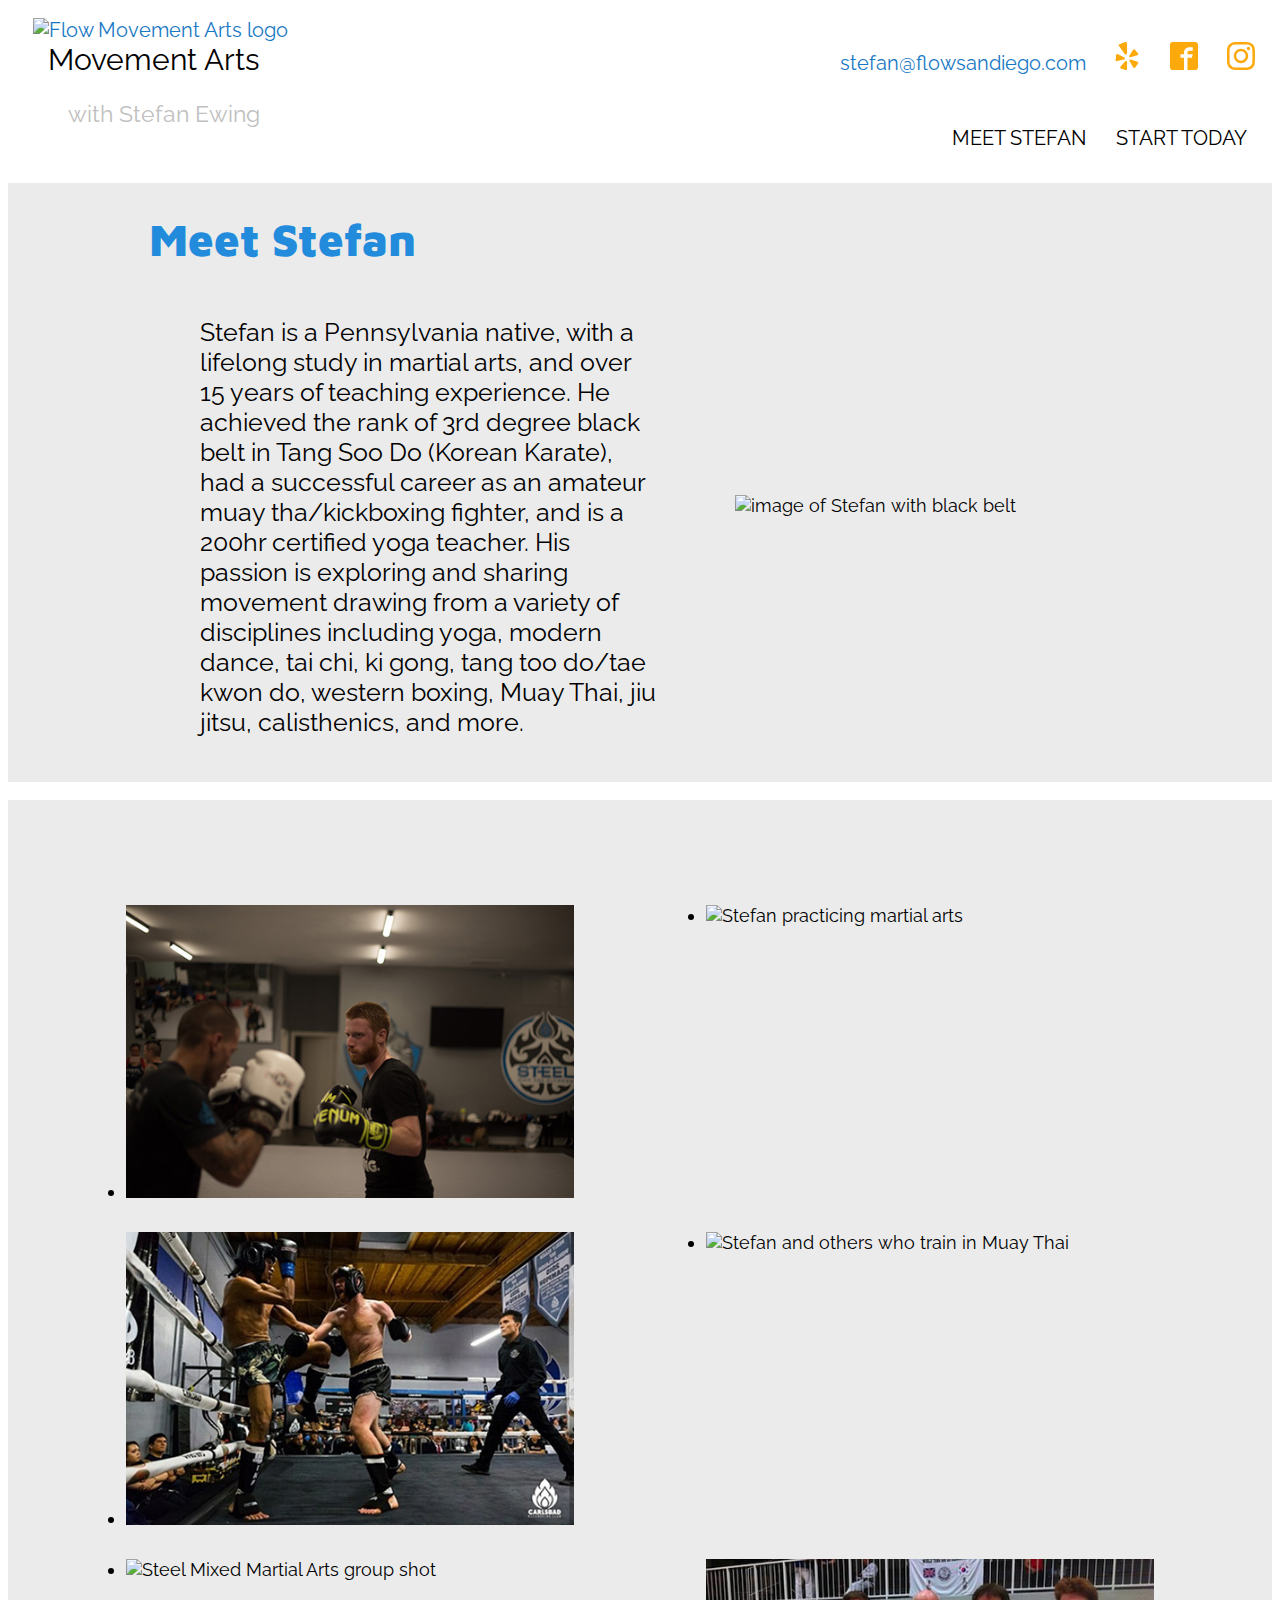
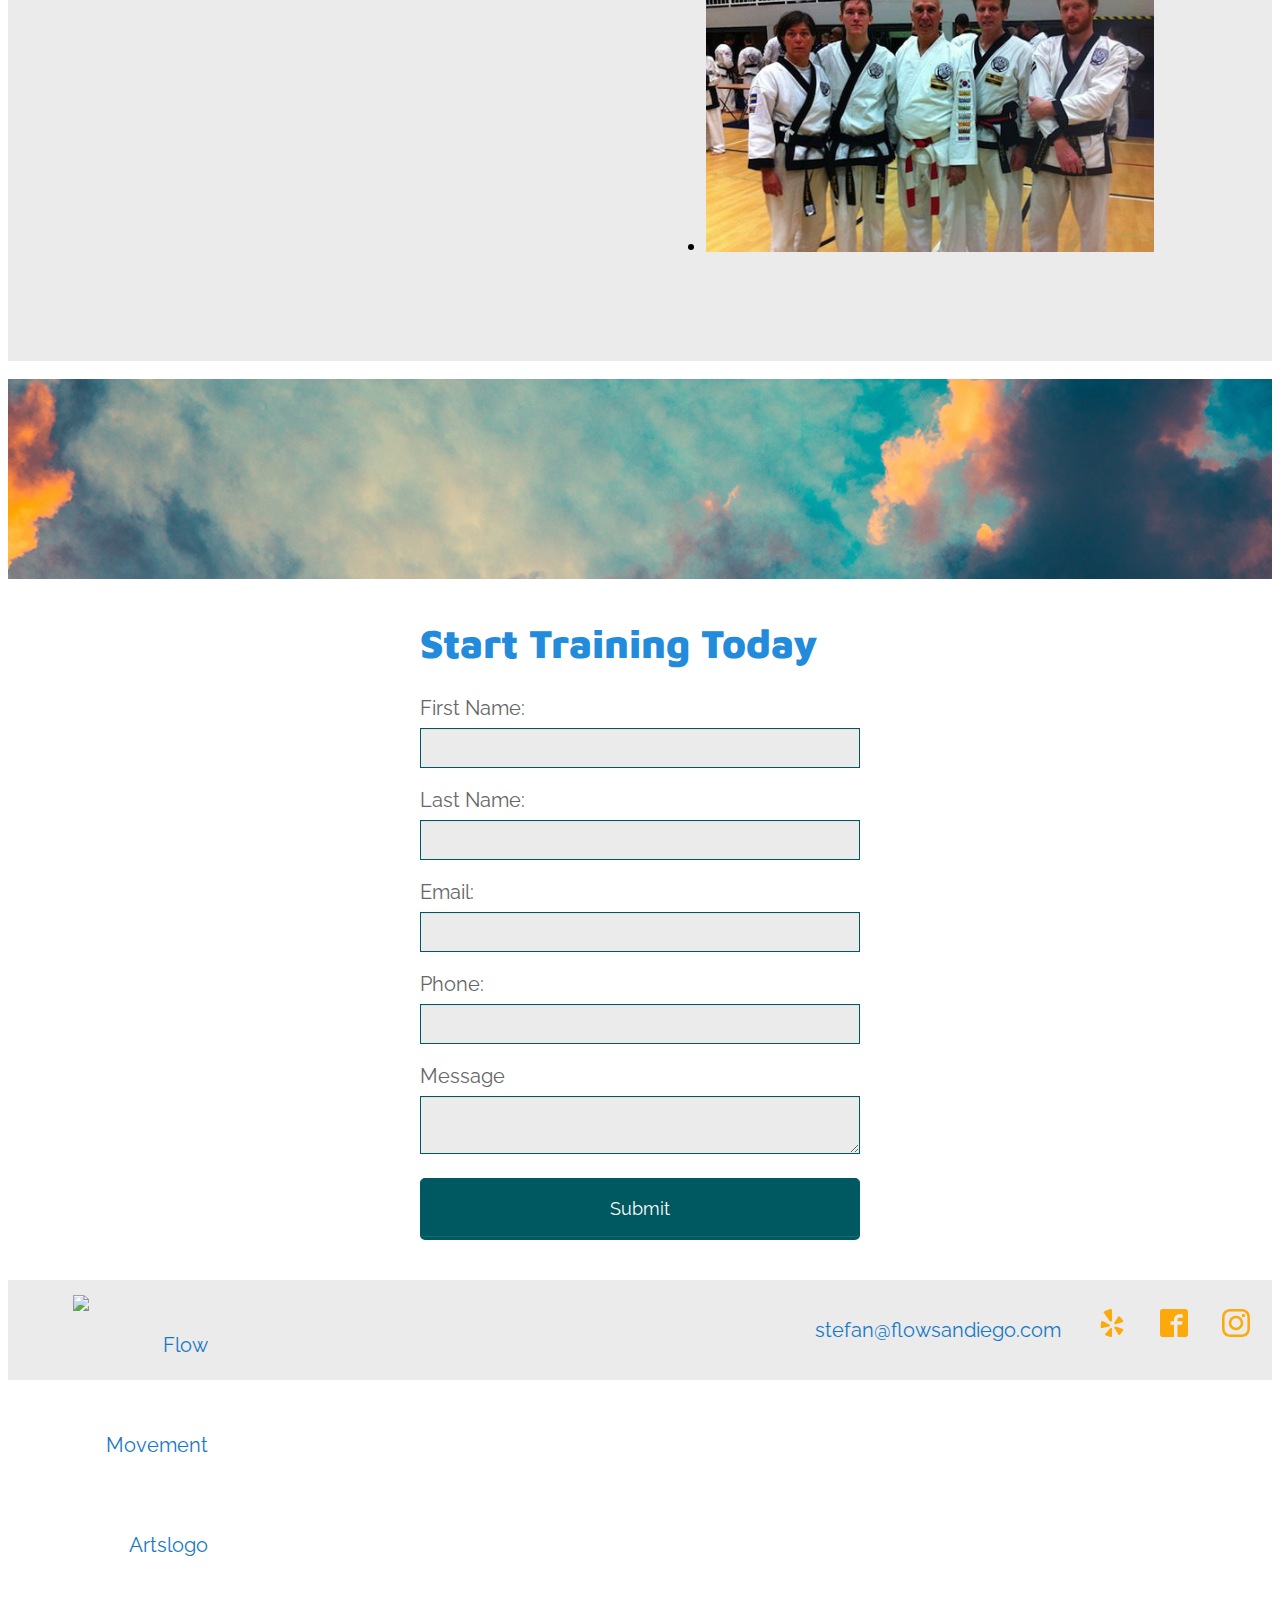
==== commit 0a8a3e11: "Merge pull request #3 from annalenadavis/updates" ====
--- a/meet_stefan.html
+++ b/meet_stefan.html
@@ -4,7 +4,7 @@
 
 <head>
   <link href="https://fonts.googleapis.com/css?family=Maven+Pro:500,900|Raleway:400,500,600" rel="stylesheet">
-  <title>Muay Thai Personal Trainer | Flow Instructor | San Deigo</title>
+  <title>Holistic Movement and Martial Arts | Instructor | San Deigo</title>
   <meta charset="utf-8" />
   <meta name="description" content="Learn muay thai kickboxing and self defense in San Diego with training 
         crafted to you personally. Easily fit training into your schedule by meeting the instructor 
@@ -53,9 +53,9 @@
 
     <div class="header_grid">
       <div class="main_header">
-        <a href="http://www.flowsandiego.com"><img src="images/flow_logo.png" alt="Flow fitness in striking logo"
+        <a href="http://www.flowsandiego.com"><img src="images/flow_logo.png" alt="Flow Movement Arts logo"
             class="logo_img"></a>
-        <h2>Fitness in Striking</h2>
+        <h2>Movement Arts</h2>
         <h3>with Stefan Ewing</h3>
       </div>
       <div class="contact">
@@ -78,7 +78,6 @@
       <nav class="nav">
         <ul>
           <li><a href="http://www.flowsandiego.com/meet_stefan">Meet Stefan</a></li>
-          <li><a href="http://www.flowsandiego.com/testimonials">Testimonials</a></li>
           <li><a href="#" class="start_today" id="start_today">Start Today</a></li>
         </ul>
       </nav>
@@ -103,7 +102,6 @@
   <nav class="tablet_nav_dropdown" id="tabletNavDropdown">
     <ul>
       <li><a href="http://www.flowsandiego.com">Home</a></li>
-      <li><a href="http://www.flowsandiego.com/testimonials">Testimonials</a></li>
       <li><a href="#" class="start_today" id="start_today">Start Today</a></li>
     </ul>
   </nav>
@@ -191,8 +189,8 @@
   <footer>
     <div class="large_footer">
       <ul>
-        <a href="http://www.flowsandiego.com/"><img src="images/flow_logo_tagline.png"
-            alt="Flow fitness in striking logo" class="logo_img_small"></a>
+        <a href="http://www.flowsandiego.com/"><img src="images/flow_logo.png" alt="Flow Movement Artslogo"
+            class="logo_img_small"></a>
         <li><a href="mailto:stefan@flowsandiego.com">stefan@flowsandiego.com</a>
         <li>
         <li><a target="_blank" href="https://www.yelp.com/biz/flow-fitness-in-striking-san-diego-3"><svg
@@ -223,8 +221,8 @@
       <ul class="footer_ul_contact">
         <li><a href="mailto:stefan@flowsandiego.com">stefan@flowsandiego.com</a>
         <li>
-          <a href="http://www.flowsandiego.com/"><img src="images/flow_logo_tagline.png"
-              alt="Flow fitness in striking logo" class="logo_img_small"></a>
+          <a href="http://www.flowsandiego.com/"><img src="images/flow_logo.png" alt="Flow Movement Arts logo"
+              class="logo_img_small"></a>
       </ul>
     </div>
   </footer>
